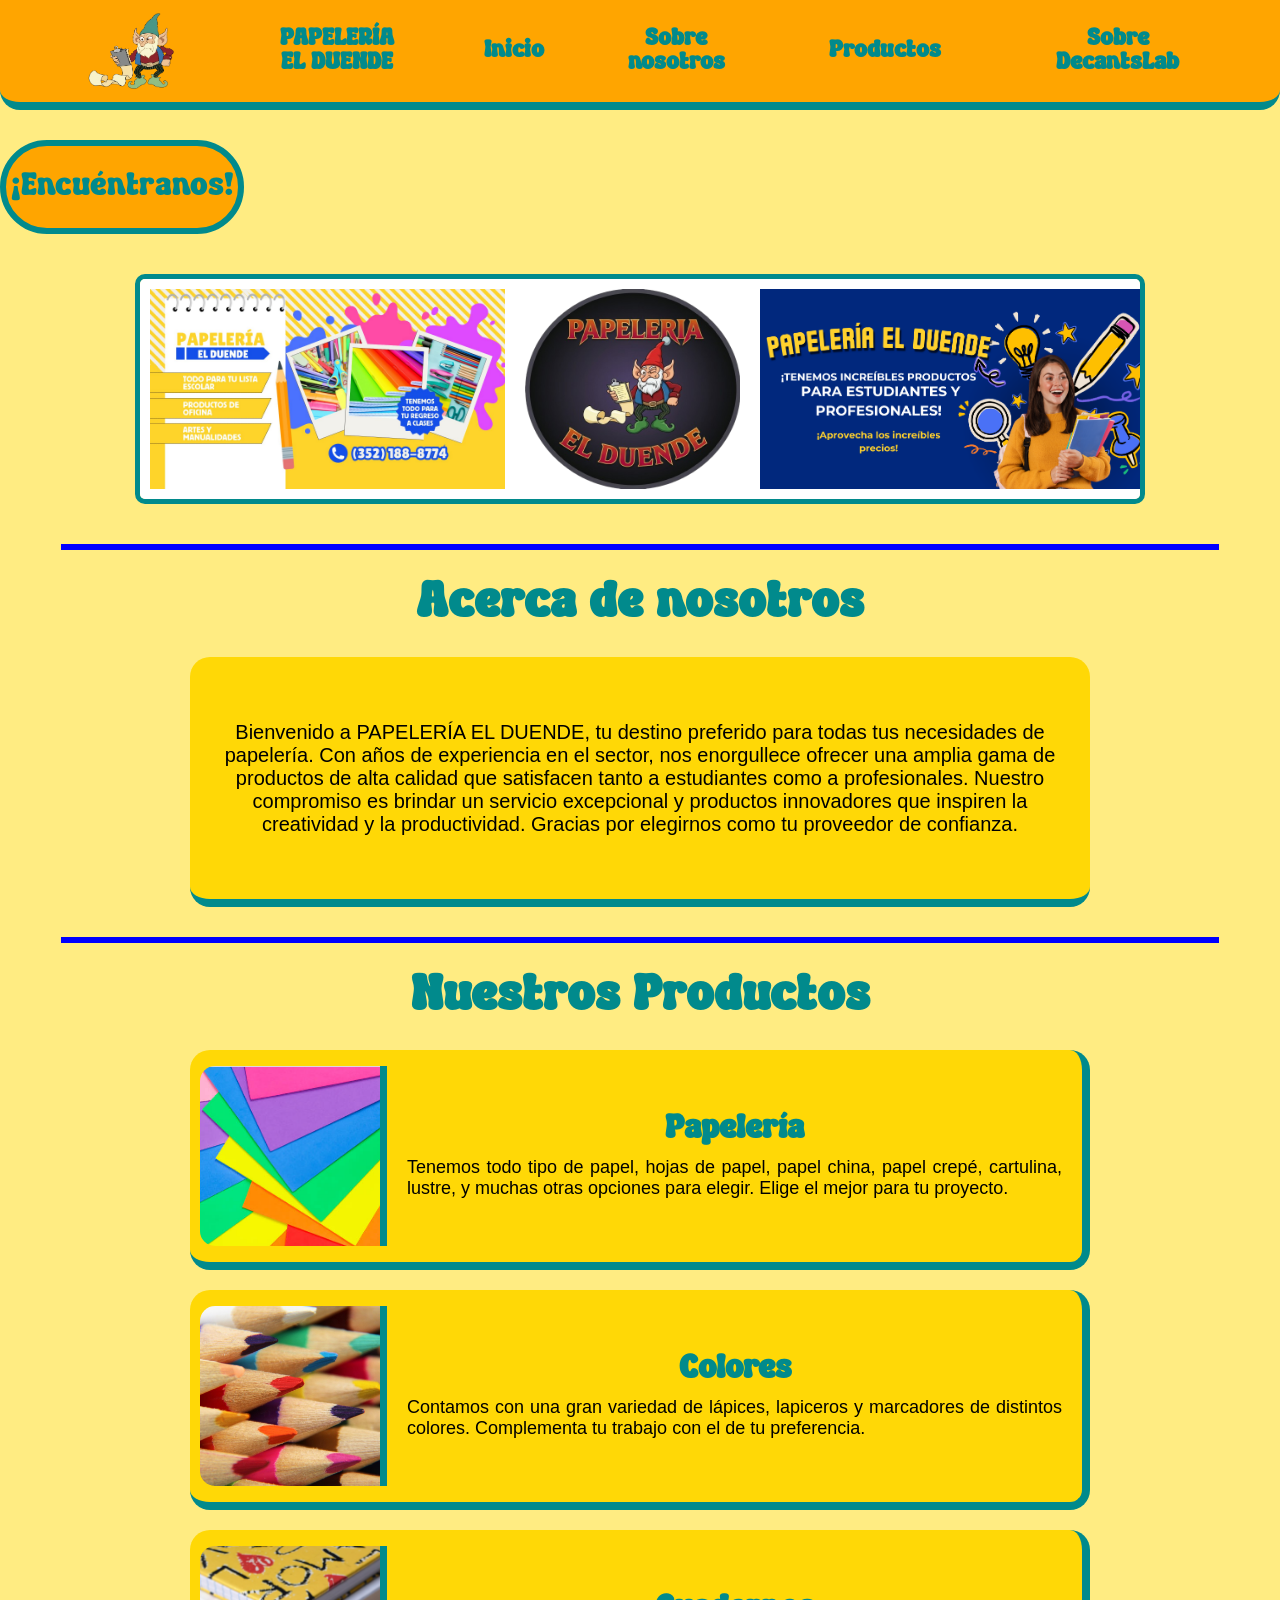
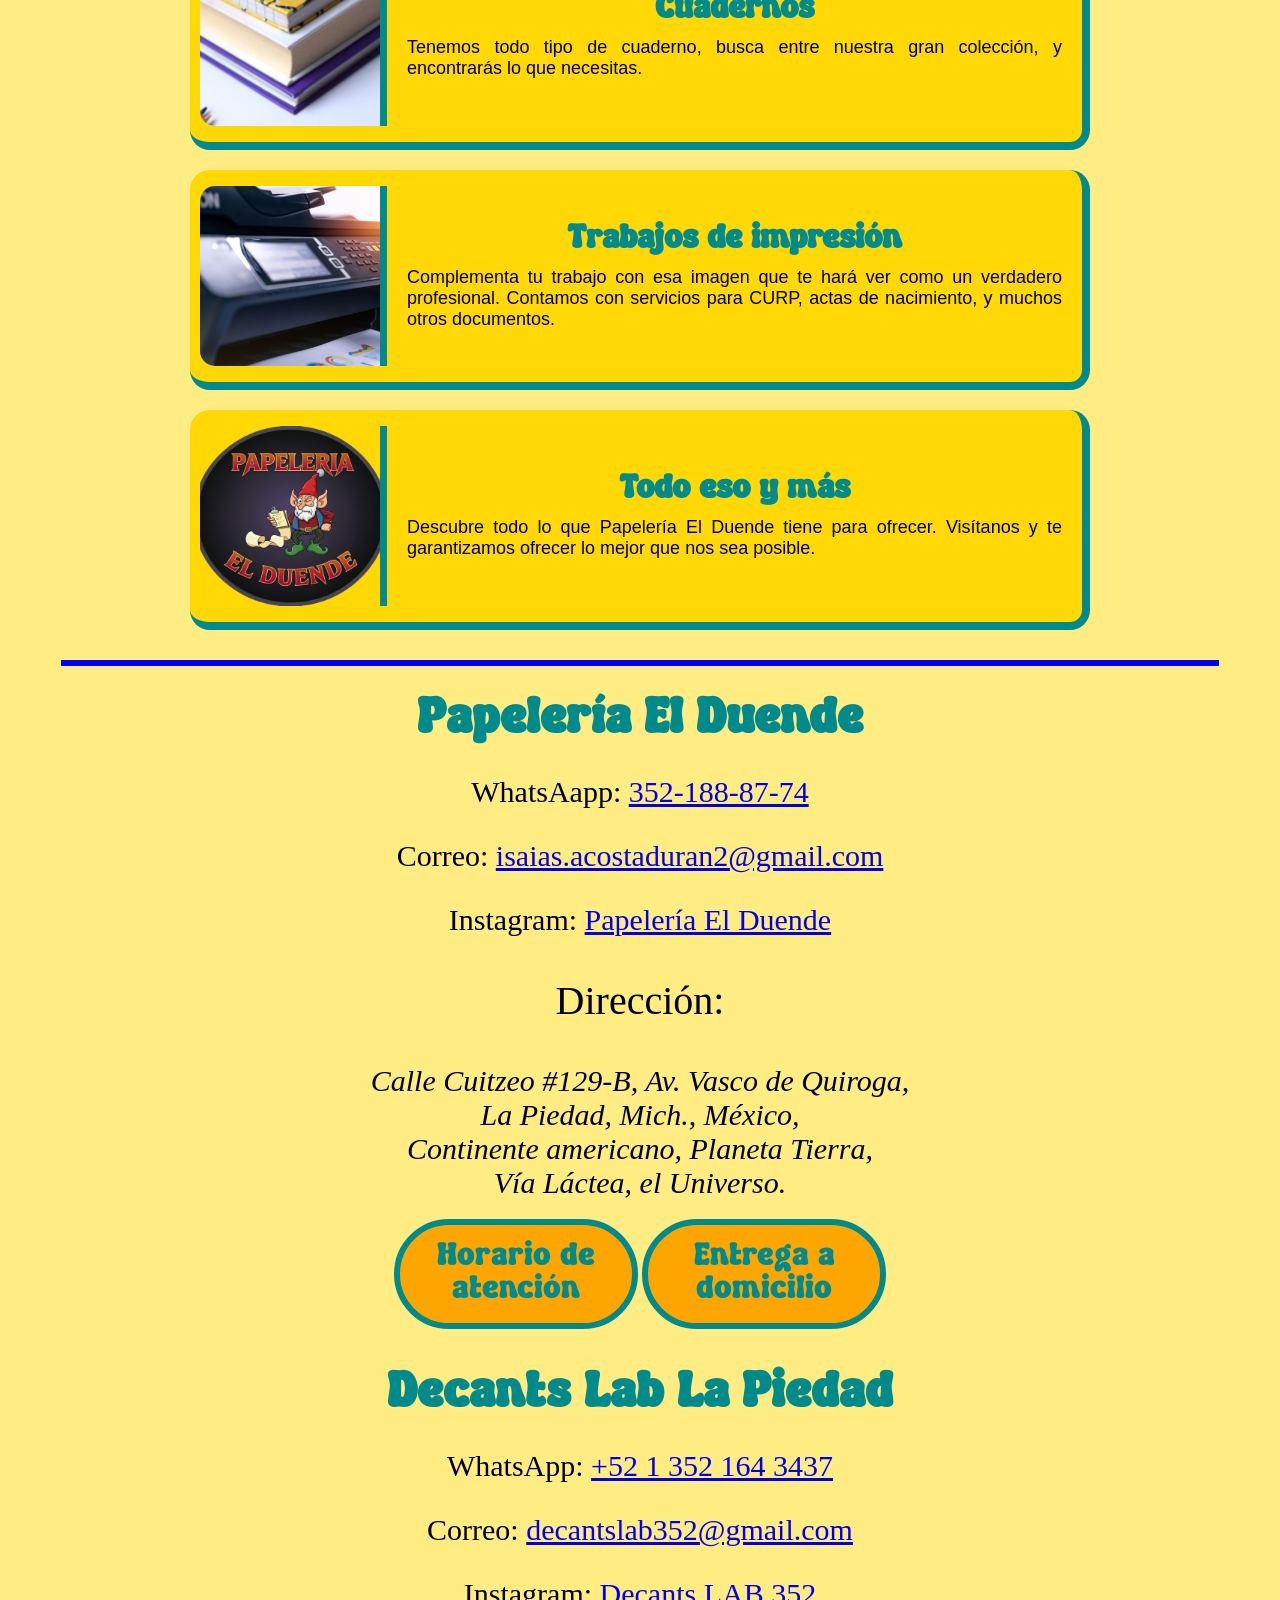
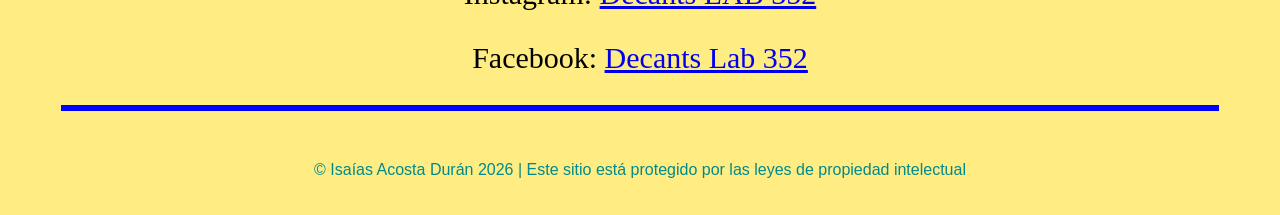
==== index.html @ 6a8e0fd5 "Add files via upload" ====
<!DOCTYPE html>
<html lang="es">
<head>
    <meta charset="UTF-8">
    <meta name="viewport" content="width=device-width, initial-scale=1.0">
    <title>Papelería El Duende</title>
    <link rel="stylesheet" href="styles.css">
    <link rel="icon" href="logoduende.png">
</head>
<body id="inicio">

    <header>
        <div class="nav-bar">
            <table class="nav-table">
                <tr>
                    <th class="logo-cell">
                        <a href="index.html"><img src="logoduende.png" alt="Logo de la empresa" class="nav-logo"></a>
                    </th>
                    <th class="title-cell">
                        <a href="index.html">PAPELERÍA <br> EL DUENDE</a>
                    </th>
                    <th>
                        <a href="#inicio">Inicio</a>
                    </th>
                    <th>
                        <a href="#acerca">Sobre<br> nosotros</a>
                    </th>
                    <th>
                        <a href="#productos">Productos</a>
                    </th>
                    <th>
                        <a href="https://www.instagram.com/decants.lab.352?xtok=MWJ3aTdrOGsydHJ0cg==" target="_blank">Sobre <br>DecantsLab</a>
                    </th>
                </tr>
            </table>
        </div>
    </header>

    <main>

        <div class="boton">
            <a href="#contacte">¡Encuéntranos!</a>
        </div>

        <div class="carrusel">
            <div aria-hidden class="grupo">
                <div class="elemento"><img src="banner.jpg" alt=""></div>
                <div class="elemento"><img src="logo2.png" alt=""></div>
                <div class="elemento"><img src="1.png" alt=""></div>
                <div class="elemento"><a href="https://wa.me/c/5213521643437" target="_blank"><img src="decants.jpg" alt=""></a></div>
                <div class="elemento"><img src="2.png" alt=""></div>
                <div class="elemento"><img src="tarjetas.png" alt=""></div>
            </div>
            <div aria-hidden class="grupo">
                <div class="elemento"><img src="banner.jpg" alt=""></div>
                <div class="elemento"><img src="logo2.png" alt=""></div>
                <div class="elemento"><img src="1.png" alt=""></div>
                <div class="elemento"><a href="https://wa.me/c/5213521643437" target="_blank"><img src="decants.jpg" alt=""></a></div>
                <div class="elemento"><img src="2.png" alt=""></div>
                <div id="acerca" class="elemento"><img src="tarjetas.png" alt=""></div>
            </div>
        </div>

        <span></span>
        <hr>
        <h1 align="center">Acerca de nosotros</h1>
        <div class="cuadro1">
            <p id="productos">Bienvenido a PAPELERÍA EL DUENDE, tu destino preferido para todas tus necesidades de papelería. Con años de experiencia en el sector, nos enorgullece ofrecer una amplia gama de productos de alta calidad que satisfacen tanto a estudiantes como a profesionales. Nuestro compromiso es brindar un servicio excepcional y productos innovadores que inspiren la creatividad y la productividad. Gracias por elegirnos como tu proveedor de confianza.</p>
        </div>
        <hr>

        <h1>Nuestros Productos</h1>

        <div class="content-bar">
            <img src="hojas.png" alt="Papelería">
            <div class="prod-content">
                <h2>Papelería</h2>
                <p>Tenemos todo tipo de papel, hojas de papel, papel china, papel crepé, cartulina, lustre, y muchas otras opciones para elegir. Elige el mejor para tu proyecto.</p>
            </div>
        </div>

        <div class="content-bar">
            <img src="colores.png" alt="Colores">
            <div class="prod-content">
                <h2>Colores</h2>
                <p>Contamos con una gran variedad de lápices, lapiceros y marcadores de distintos colores. Complementa tu trabajo con el de tu preferencia.</p>
            </div>
        </div>

        <div class="content-bar">
            <img src="libretas.png" alt="Cuadernos">
            <div class="prod-content">
                <h2>Cuadernos</h2>
                <p>Tenemos todo tipo de cuaderno, busca entre nuestra gran colección, y encontrarás lo que necesitas.</p>
            </div>
        </div>
        
        <div class="content-bar">
            <img src="impresion.png" alt="Trabajos de impresión">
            <div class="prod-content">
                <h2>Trabajos de impresión</h2>
                <p>Complementa tu trabajo con esa imagen que te hará ver como un verdadero profesional. Contamos con servicios para CURP, actas de nacimiento, y muchos otros documentos.</p>
            </div>
        </div>

        <div class="content-bar">
            <img src="logo2.png" alt="Logo de la empresa" height="300px">
            <div class="prod-content">
                <h2>Todo eso y más</h2>
                <p id="contacte">Descubre todo lo que Papelería El Duende tiene para ofrecer. Visítanos y te garantizamos ofrecer lo mejor que nos sea posible.</p>
            </div>
        </div>

        <hr>

        <div align="center">
            <h1>Papelería El Duende</h1>
            <p class="con-txt">WhatsAapp: <a href="https://wa.me/qr/3QT7RTHC2SHWG1">352-188-87-74</a></p>
            <p class="con-txt">Correo: <a href="mailto:isaias.acostaduran2@gmail.com">isaias.acostaduran2@gmail.com</a></p>
            <p class="con-txt">Instagram: <a href="https://instagram.com/papeleria_el_duende?mdxt=OWU2cTlqbmRoaHdq">Papelería El Duende</a></p>
            <p class="dir">Dirección: <br> <address>Calle Cuitzeo #129-B, Av. Vasco de Quiroga, <br>La Piedad, Mich., México, <br>Continente americano, Planeta Tierra,<br> Vía Láctea, el Universo. </address></p>
            
            <table>
                <td>
                    <div class="boton3">
                        <a href="contacto.html">Horario de atención</a>
                    </div>
                </td>
                <td>
                    <div class="boton3">
                        <a href="domicilio.html">Entrega a domicilio</a>
                    </div>
                </td>
            </table>
        </div>

        <br>

        <div align="center">
            <h1>Decants Lab La Piedad</h1>
            <p class="con-txt">WhatsApp: <a href="https://www.whatsapp.com/catalog/5213521643437/?app_absent=0">+52 1 352 164 3437</a></p>
            <p class="con-txt">Correo: <a href="mailto:decantslab352@gmail.com">decantslab352@gmail.com</a></p>
            <p class="con-txt">Instagram: <a href="https://www.instagram.com/decants.lab.352?xtok=MWJ3aTdrOGsydHJ0cg==">Decants LAB 352</a></p>
            <p class="con-txt">Facebook: <a href="https://www.facebook.com/share/1TKs9kzkWY/">Decants Lab 352</a></p>
        </div>

        <hr>
    </main>

        <footer>
            <p class="derechos">© Isaías Acosta Durán 2026 | Este sitio está protegido por las leyes de propiedad intelectual</p>
        </footer>
    </body>
</html>
---- styles.css ----
@font-face {
    font-family: 'CustomFont';
    src: url('Retro\ Blendy.otf') format('truetype');
}

body {
    background-color: #FFEC82;
    margin: 0;
    padding-top: 140px; /* Evita que el contenido quede detrás del header fijo */
}

html {
    scroll-behavior: smooth;
}

/* Barra de navegación */
.nav-bar {
    min-width: 100%;
    height: auto;
    max-height: 110px;
    background: orange;
    display: flex;
    justify-content: center;
    align-items: center;
    position: fixed;
    top: 0;
    left: 0;
    z-index: 1000;
    border-bottom: 8px solid #018A8C;
    border-radius: 0px 0px 20px 20px;
    box-sizing: border-box;
    padding: 10px;
}

th {
    flex-wrap: wrap;
}

.boton {
    width: 200px;
    height: auto;
    min-height: 50px;
    background-color: orange;
    justify-content: center;
    align-items: center;
    position: sticky;
    display: flex;
    justify-self: center;
    padding: 1rem;
    border: 6px solid #018A8C;
    border-radius: 100px;
    font-family: 'CustomFont', sans-serif;
    font-size: 27px;
}

.boton a:link {
    text-decoration: none;
    color: #018A8C;
}

.boton a:visited {
    text-decoration: none;
}

.nav-table {
    width: 100%;
    max-width: 1200px;
}

.nav-table th {
    font-family: 'CustomFont', sans-serif;
    font-size: 20px;
    color: #018A8C;
    text-align: center;
    padding: 5px;
}

.nav-table a {
    color: #018A8C;
    text-decoration: none;
}

.nav-table a:hover {
    text-decoration: underline;
}

.nav-logo {
    width: 90px;
    height: auto;
}

/* Títulos generales */
h1 {
    font-family: 'CustomFont', sans-serif;
    font-size: 42px;
    color: #018A8C;
    text-align: center;
    margin-top: 20px;
}

h2 {
    font-family: 'CustomFont', sans-serif;
    size: 20px;
    color: #018A8C;
    text-align: center;
    margin-top: 20px;
}

/* Cuadro "Acerca de nosotros" */
.cuadro1 {
    width: 90%;
    max-width: 900px;
    min-height: 250px;
    background-color: #FFD806;
    border-bottom: 8px solid #018A8C;
    border-radius: 20px;
    display: flex;
    justify-content: center;
    align-items: center;
    margin: 20px auto;
    padding: 20px;
    box-sizing: border-box;
}

.cuadro1 p {
    font-size: 20px;
    text-align: center;
    font-family: Arial, sans-serif;
    margin: 0;
}

/* Carrusel */
.carrusel {
    margin: 40px auto;
    width: 90%;
    max-width: 1000px;
    border: 5px solid #018A8C;
    display: flex;
    overflow-x: auto;
    background: #fff;
    border-radius: 10px;
}

.carrusel::-webkit-scrollbar {
    display: none;
}

.grupo {
    display: flex;
    justify-content: center;
    align-items: center;
    animation: spin 20s infinite linear;
}

.elemento {
    padding: 10px;
    text-align: center;
}

.elemento img {
    height: 200px;
    width: auto;
    display: block;
}

/* Tarjetas de Productos */
.content-bar {
    width: 90%;
    max-width: 900px;
    min-height: 220px;
    background: #FFD806;
    display: flex;
    flex-direction: row;
    align-items: center;
    margin: 20px auto;
    border-bottom: 8px solid #018A8C;
    border-right: 8px solid #018A8C;
    border-radius: 20px;
    box-sizing: border-box;
    overflow: hidden;
}

.content-bar img {
    width: 180px;
    height: 180px;
    object-fit: cover;
    border-right: 7px solid #018A8C;
    border-top-left-radius: 15px;
    border-bottom-left-radius: 15px;
    margin-left: 10px;
}

.prod-content {
    padding: 20px;
    flex: 1;
}

.prod-content h2 {
    font-family: 'CustomFont', sans-serif;
    color: #018A8C;
    font-size: 28px;
    margin: 0 0 10px 0;
}

.prod-content p {
    text-align: justify;
    font-family: Arial, Helvetica, sans-serif;
    font-size: 18px;
    margin: 0;
}

.full-width {
    width: 100%;
    text-align: center;
}

hr {
    border: 3px solid blue;
    width: 90%;
    margin: 30px auto;
}

.dir {
    font-size: 40px;
}

address {
    font-size: 30px;
}

.derechos {
    text-align: center;
    font-family: Arial, sans-serif;
    padding: 20px;
    color: #018A8C;
}

@keyframes spin {
    from { translate: 0; }
    to { translate: -100%; }
}

/* --- ADAPTABILIDAD PARA CELULARES (Responsive) --- */
@media (max-width: 768px) {
    body {
        padding-top: 180px;
    }

    /* Ocultar elementos secundarios de la tabla en móvil para no saturar la barra superior */
    .nav-table th {
        font-size: 14px;
        padding: 2px;
    }

    .nav-logo {
        width: 50px;
    }

    /* Convertir las tarjetas de productos en diseño vertical (columna) */
    .content-bar {
        flex-direction: column;
        height: auto;
        text-align: center;
    }

    .content-bar img {
        width: 100%;
        height: 150px;
        border-right: none;
        border-bottom: 7px solid #018A8C;
        border-radius: 0;
        margin-left: 0;
        object-fit: contain;
    }

    .prod-content p {
        text-align: center;
        font-size: 16px;
    }

    h1 {
        font-size: 32px;
    }

    .cuadro1 p {
        font-size: 16px;
    }
}

.nav-bar-contacto {
    align-items: left;
    width: 100%;
    height: auto;
    min-height: 110px;
    background: orange;
    display: flex;
    
    position: fixed;
    top: 0;
    left: 0;
    z-index: 1000;
    border-bottom: 8px solid #018A8C;
    border-radius: 0px 0px 20px 20px;
    box-sizing: border-box;
    padding: 10px;
}

.todo {
    justify-content: center;
    justify-self: center;
    text-align: center;
}

.pepe {
    font-size: 40px;
}

.con-txt {
    font-size: 30px;
}

.roto {
    size: 60px;
}

.horario {
    justify-self: center;
    font-size: 30px;
    padding: 0;
    text-decoration: dashed;
}

.boton2 {
    width: 200px;
    height: auto;
    min-height: 50px;
    background-color: orange;
    justify-content: center;
    align-items: center;
    position: sticky;
    display: flex;
    justify-self: center;
    padding: 1rem;
    border: 6px solid #018A8C;
    border-radius: 100px;
    font-family: 'CustomFont', sans-serif;
    font-size: 27px;
    text-align: center;
}

.boton2 a:link {
    text-decoration: none;
    color: #018A8C;
}

.boton2 a:visited {
    text-decoration: none;
    color: #018A8C;
}

.boton3 {
    width: 200px;
    height: auto;
    min-height: 50px;
    background-color: orange;
    justify-content: center;
    align-items: center;
    position: sticky;
    display: flex;
    justify-self: center;
    padding: 1rem;
    border: 6px solid #018A8C;
    border-radius: 100px;
    font-family: 'CustomFont', sans-serif;
    font-size: 27px;
    text-align: center;
}

.boton3 a:link {
    text-decoration: none;
    color: #018A8C;
}

.boton3 a:visited {
    text-decoration: none;
    color: #018A8C;
}

.aviso {
    width: 90%;
    max-width: 450px;
    max-height: 50px;
    background-color: #ffda0656;
    border-left: 8px solid orangered;
    border-radius: 20px;
    display: flex;
    justify-content: left;
    align-items: center;
    margin: 20px auto;
    box-sizing: border-box;
}

.aviso p {
    font-size: 20px;
    padding: 20px;
}

.contd {
    justify-self: center;
    align-self: center;
    align-items: center;
    justify-content: center;
    justify-items: center;
}

.condiciones li {
    justify-items: left;
    align-self: left;
    justify-content: left;
    justify-self: left;
    font-size: 30px;
}

.derechos {
    align-self: end;
}

/* --- ADAPTABILIDAD MÓVIL CORREGIDA (CENTRADO Y UNA SOLA LÍNEA) --- */
@media (max-width: 768px) {
    body {
        padding-top: 110px; 
    }

    .nav-bar {
        max-height: 110px;
        overflow-x: auto;  
        white-space: nowrap; 
        padding: 5px 15px;
        display: flex;          /* Asegura que vuelva a comportarse como flexbox */
        justify-content: center; /* Centra los elementos dentro de la barra */
    }

    .nav-bar::-webkit-scrollbar {
        display: none; 
    }

    .nav-container {
        display: flex;
        align-items: center;
        gap: 12px;
        margin: 0 auto; /* Centra el contenedor completo */
    }

    .nav-brand {
        display: flex;
        align-items: center;
        gap: 8px;
    }

    .brand-title {
        font-size: 12px; 
        line-height: 1;
    }

    .nav-logo {
        width: 45px; 
    }

    .nav-links {
        display: flex;
        gap: 12px;
        align-items: center;
    }

    .nav-links a {
        font-size: 13px; 
    }
}
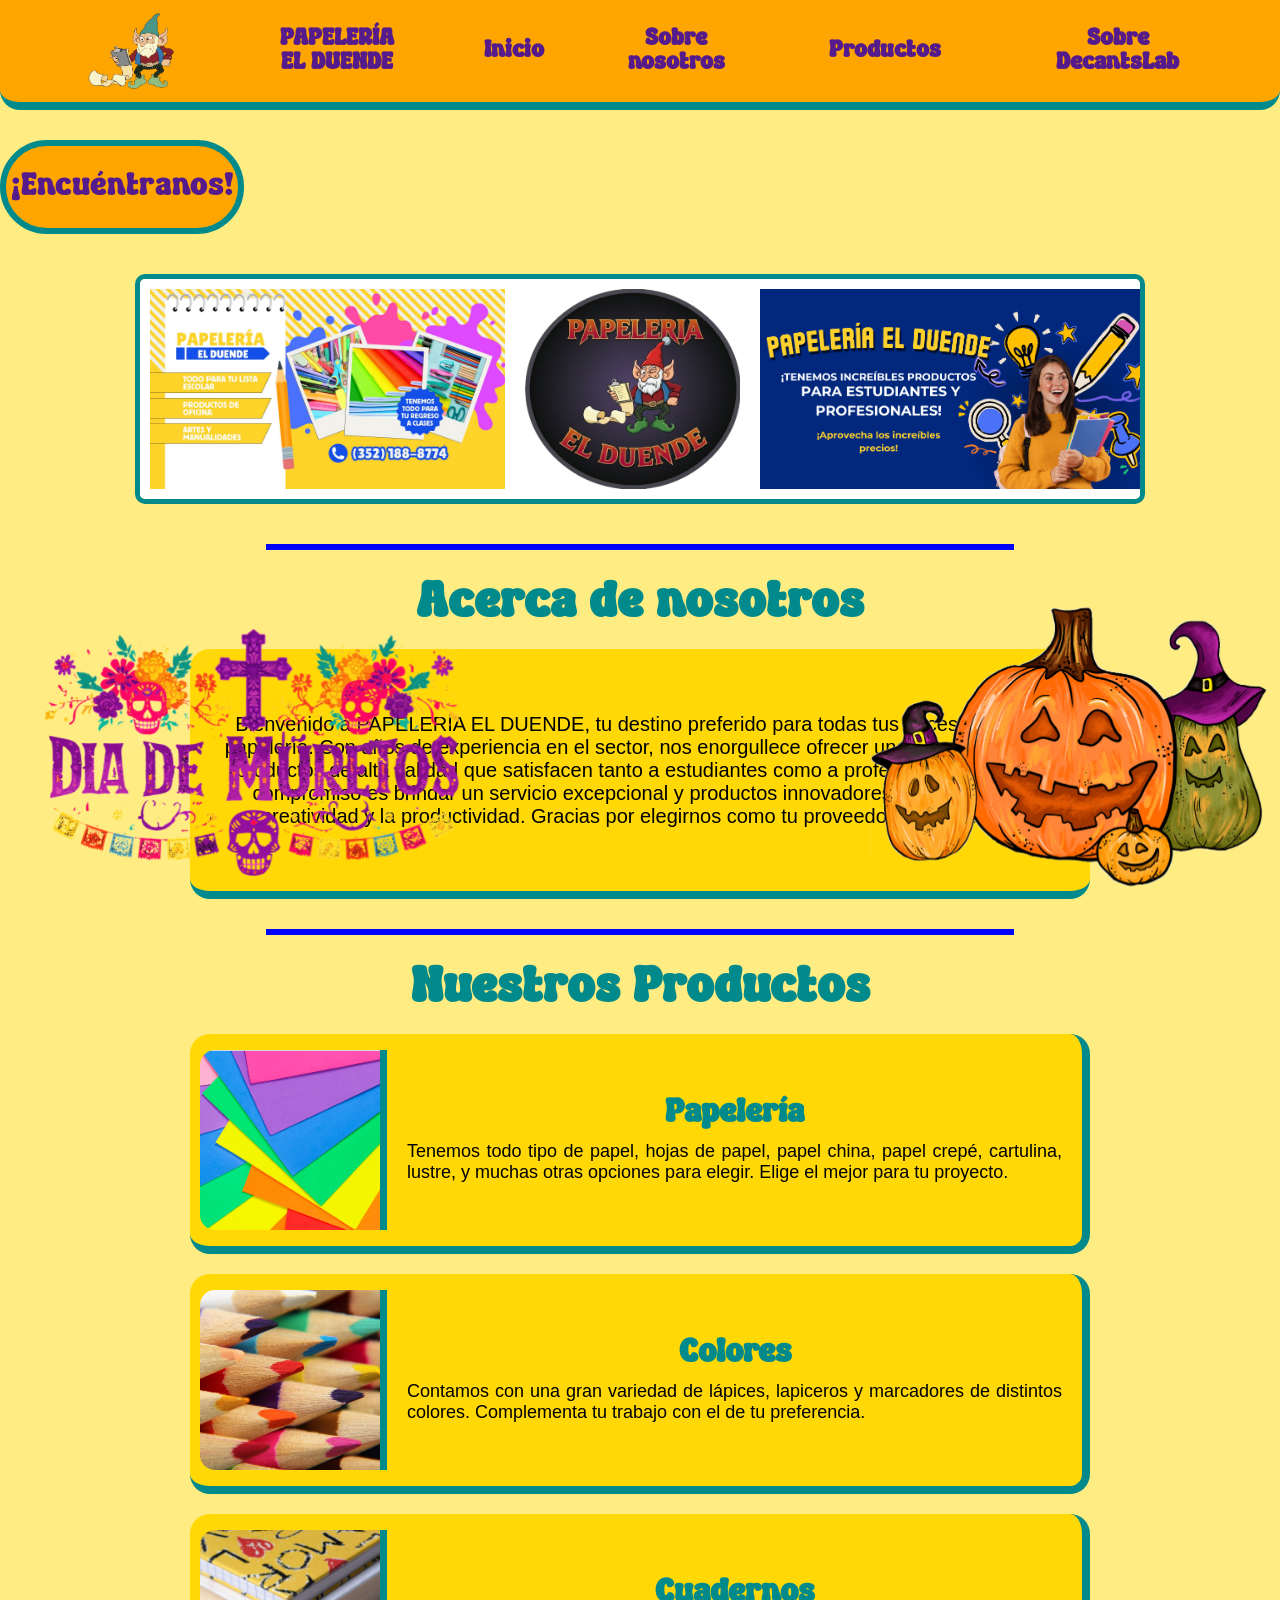
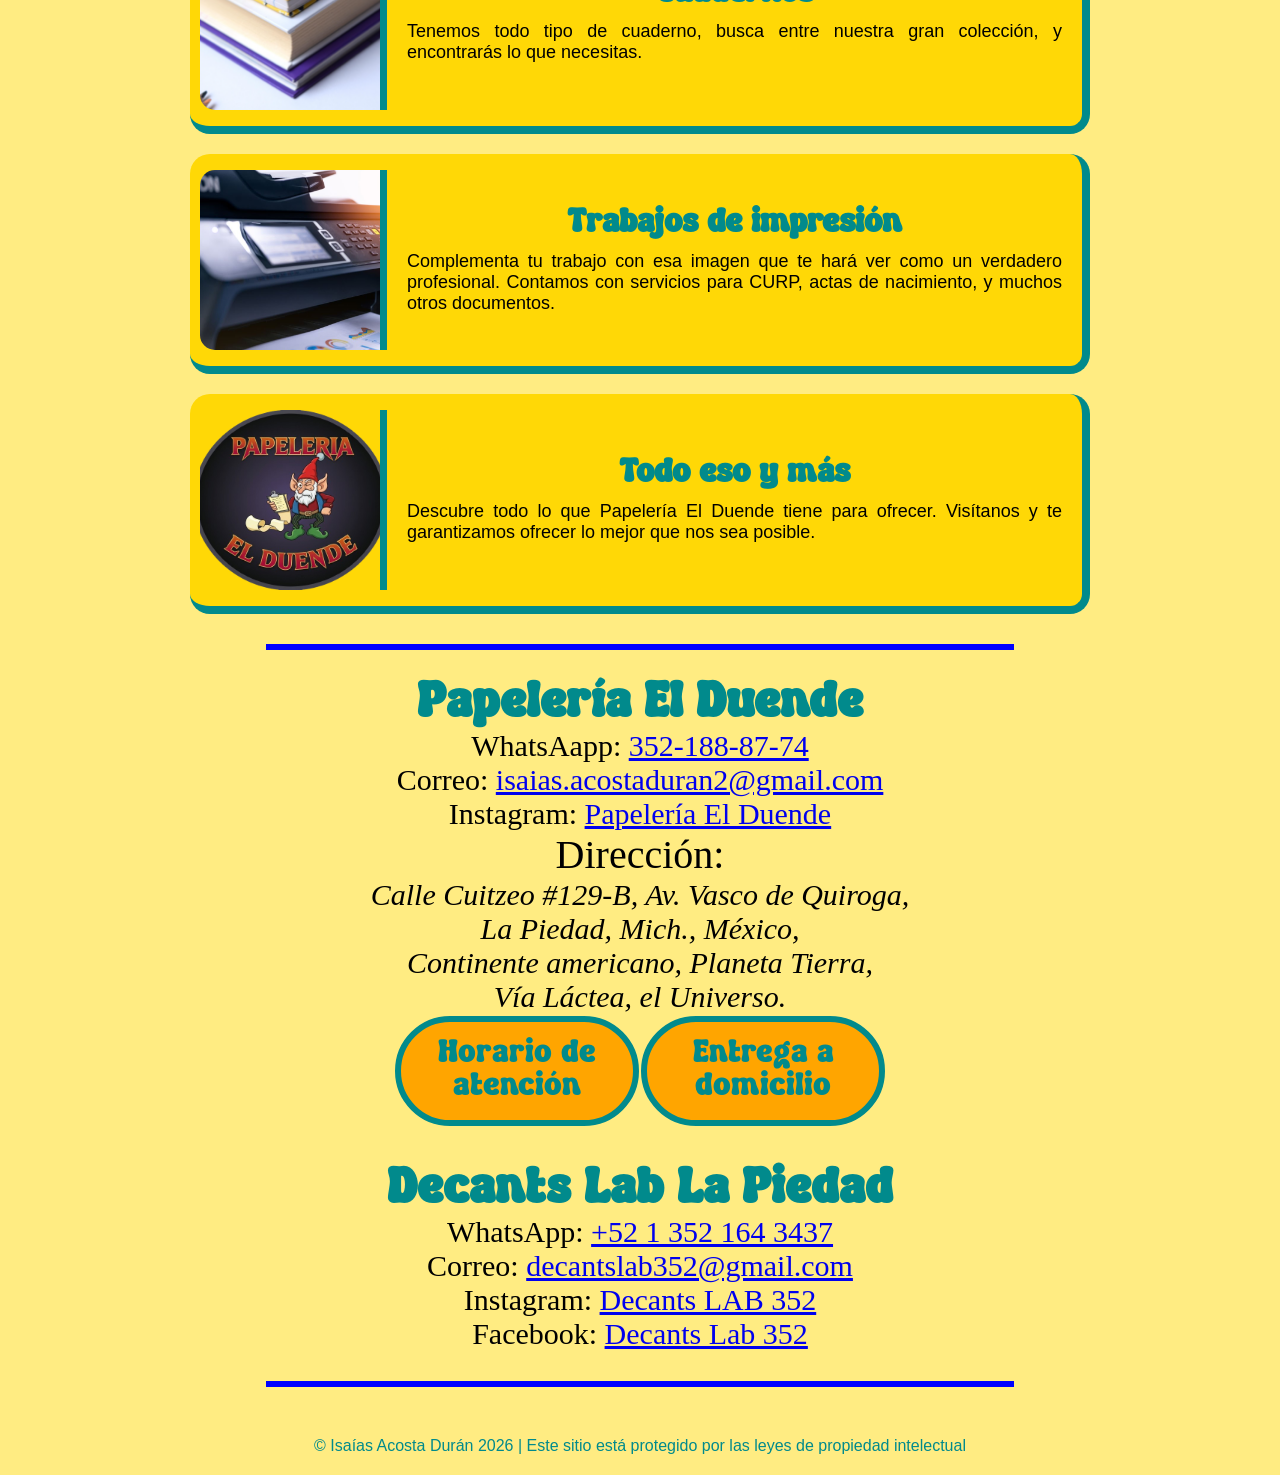
==== commit 9f1cc030: "Add files via upload" ====
--- a/index.html
+++ b/index.html
@@ -145,6 +145,14 @@
         </div>
 
         <hr>
+
+        <div class="pumpkin">
+            <img src="image1.png" alt="">
+        </div>
+
+        <div class="muertos">
+            <img src="image.png" alt="">
+        </div>
     </main>
 
         <footer>
--- a/styles.css
+++ b/styles.css
@@ -1,6 +1,11 @@
 @font-face {
     font-family: 'CustomFont';
     src: url('Retro\ Blendy.otf') format('truetype');
+}
+
+* {
+    margin: 0;
+    padding: 0;
 }
 
 body {
@@ -55,7 +60,7 @@
 
 .boton a:link {
     text-decoration: none;
-    color: #018A8C;
+    color: #551A8B;
 }
 
 .boton a:visited {
@@ -70,13 +75,13 @@
 .nav-table th {
     font-family: 'CustomFont', sans-serif;
     font-size: 20px;
-    color: #018A8C;
+    color: #551A8B;
     text-align: center;
     padding: 5px;
 }
 
 .nav-table a {
-    color: #018A8C;
+    color: #551A8B;
     text-decoration: none;
 }
 
@@ -216,7 +221,7 @@
 
 hr {
     border: 3px solid blue;
-    width: 90%;
+    width: 58%;
     margin: 30px auto;
 }
 
@@ -475,4 +480,40 @@
     .nav-links a {
         font-size: 13px; 
     }
+}
+
+.pumpkin {
+    position: fixed;
+    bottom: 10px;
+    right: 10px;
+    
+}
+
+.pumpkin img {
+    width: 400px;
+}
+
+.muertos {
+    position: fixed;
+    bottom: 10px;
+    left: 10px;
+}
+
+.muertos img{
+    max-width: 40%;
+    height: auto;
+}
+
+@media (max-width: 20%) {
+    .muertos img {
+        max-height: 150px;
+        height: auto;
+    }
+}
+
+@media (max-width: 20%){
+    .pumpkin img {
+        max-height: 150px;
+        height: auto;
+    }
 }
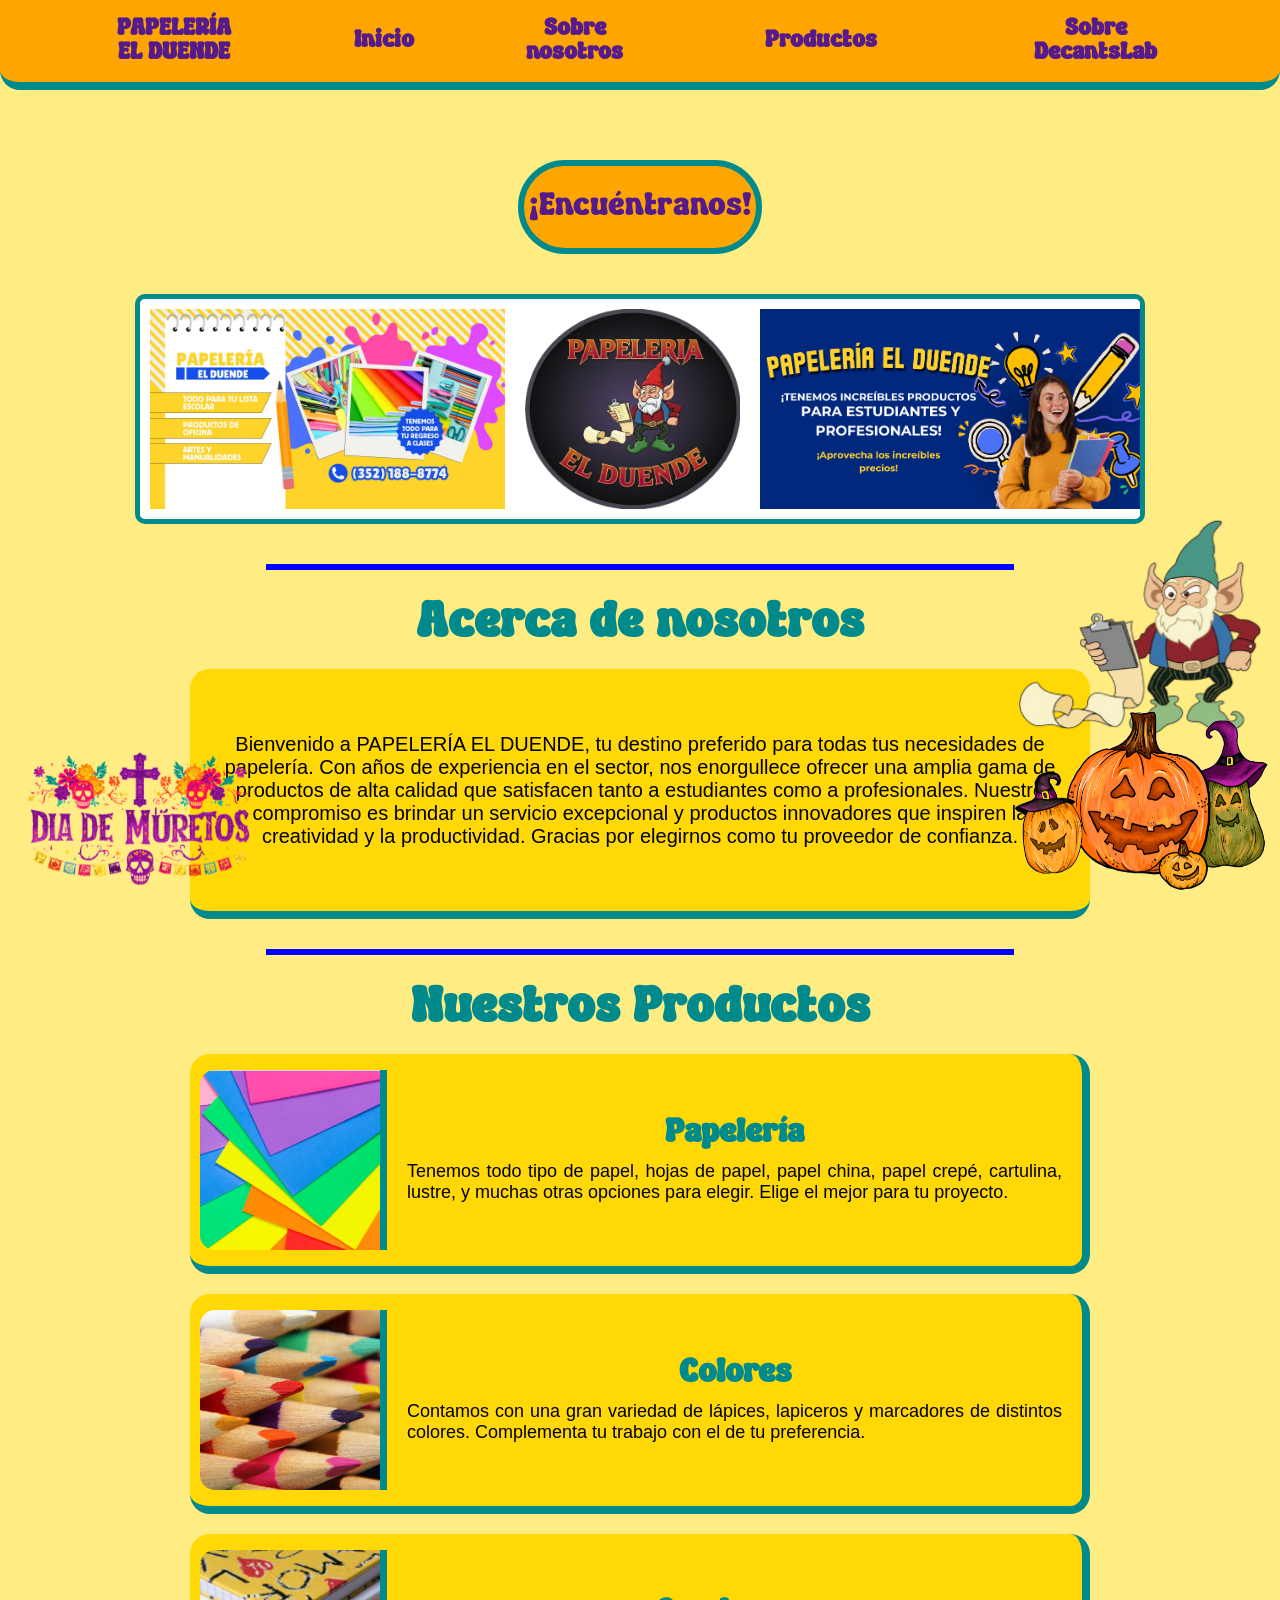
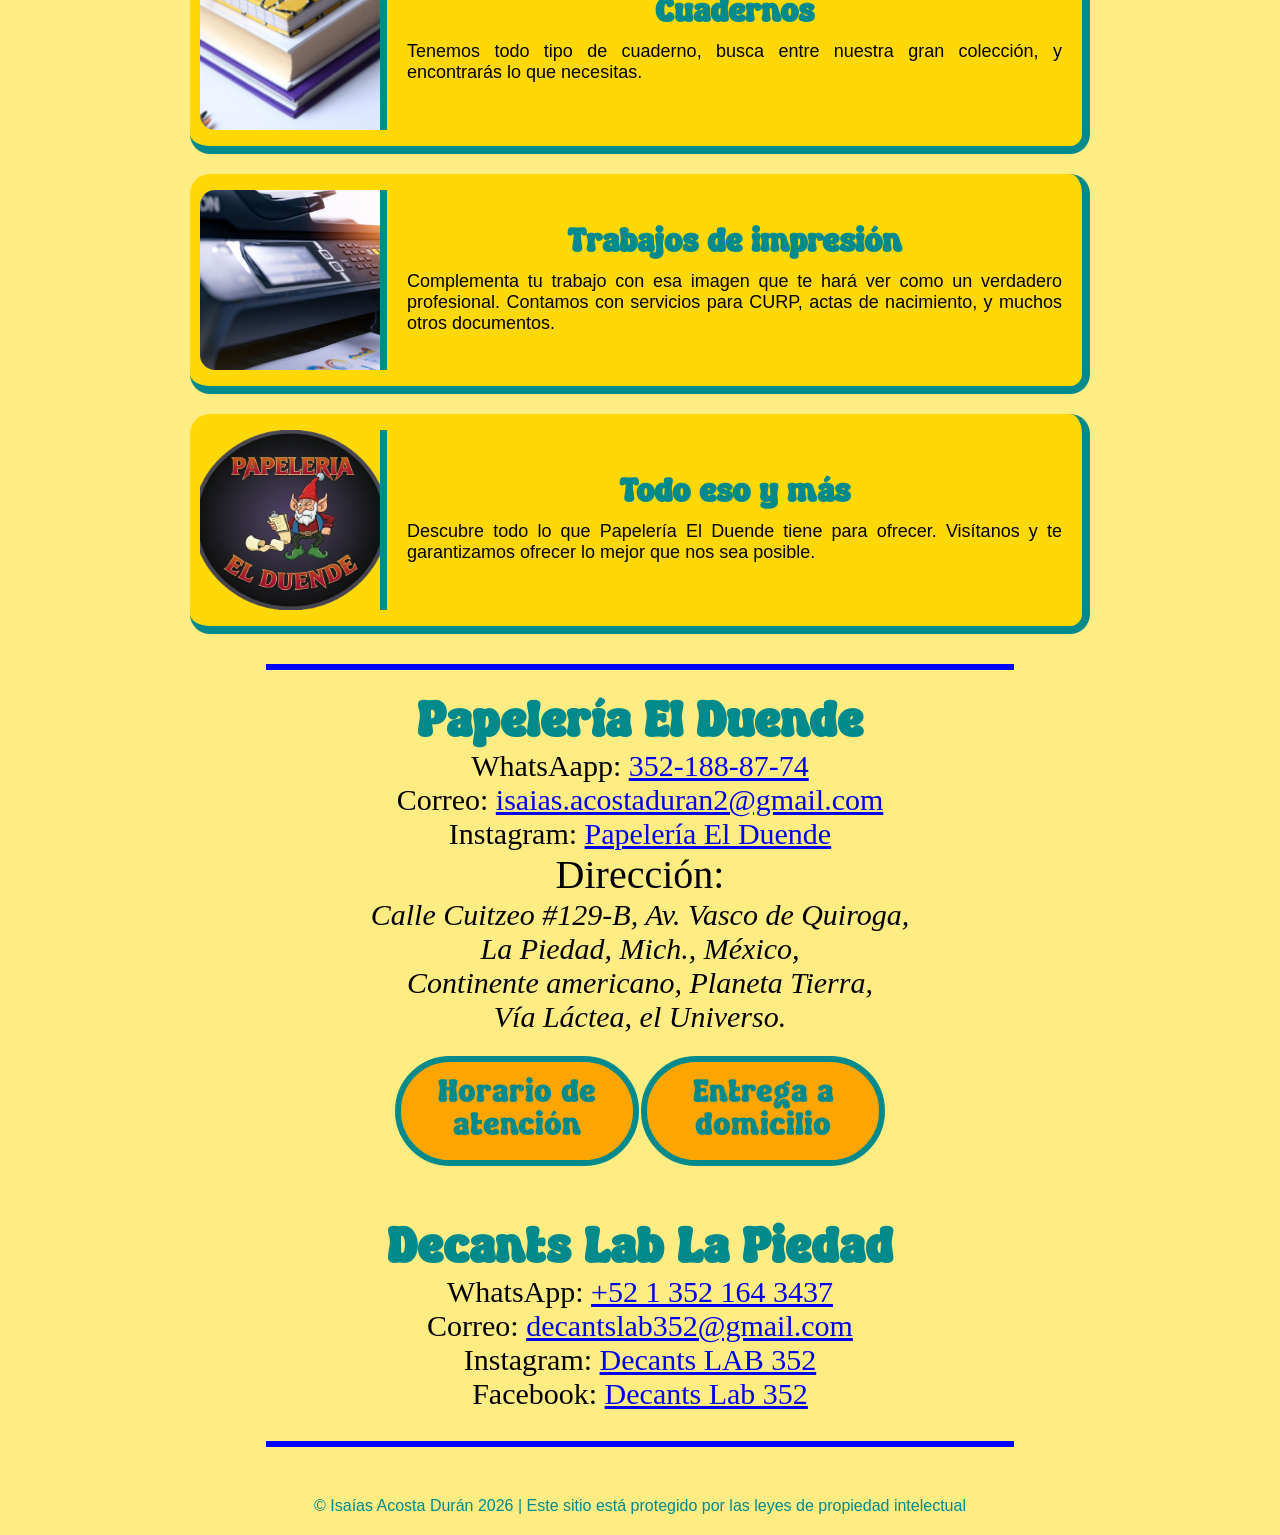
==== commit 75b66920: "Add files via upload" ====
--- a/index.html
+++ b/index.html
@@ -13,9 +13,6 @@
         <div class="nav-bar">
             <table class="nav-table">
                 <tr>
-                    <th class="logo-cell">
-                        <a href="index.html"><img src="logoduende.png" alt="Logo de la empresa" class="nav-logo"></a>
-                    </th>
                     <th class="title-cell">
                         <a href="index.html">PAPELERÍA <br> EL DUENDE</a>
                     </th>
@@ -146,6 +143,10 @@
 
         <hr>
 
+        <div class="logo">
+            <img src="logoduende.png" alt="">
+        </div>
+
         <div class="pumpkin">
             <img src="image1.png" alt="">
         </div>
--- a/styles.css
+++ b/styles.css
@@ -1,6 +1,7 @@
 @font-face {
     font-family: 'CustomFont';
-    src: url('Retro\ Blendy.otf') format('truetype');
+    src: url('Retro Blendy.otf') format('opentype');
+    font-display: swap;
 }
 
 * {
@@ -8,110 +9,131 @@
     padding: 0;
 }
 
+html {
+    scroll-behavior: smooth;
+    scroll-padding-top: 140px; /* Evita que la barra fija tape las anclas */
+}
+
 body {
     background-color: #FFEC82;
-    margin: 0;
     padding-top: 140px; /* Evita que el contenido quede detrás del header fijo */
-}
-
-html {
-    scroll-behavior: smooth;
-}
-
-/* Barra de navegación */
+    min-height: 100vh;
+    box-sizing: border-box;
+    display: flex;
+    flex-direction: column;
+}
+
+main {
+    flex: 1; /* Empuja el footer hasta abajo sin necesidad de <br> */
+}
+
+/* ---------- Barra de navegación ---------- */
 .nav-bar {
-    min-width: 100%;
+    width: 100%;
     height: auto;
     max-height: 110px;
     background: orange;
     display: flex;
-    justify-content: center;
     align-items: center;
     position: fixed;
     top: 0;
     left: 0;
     z-index: 1000;
     border-bottom: 8px solid #018A8C;
-    border-radius: 0px 0px 20px 20px;
+    border-radius: 0 0 20px 20px;
     box-sizing: border-box;
     padding: 10px;
 }
 
-th {
-    flex-wrap: wrap;
-}
-
-.boton {
+.nav-table {
+    width: 100%;
+    max-width: 1200px;
+    margin: 0 auto; /* Centra la tabla sin recortar su lado izquierdo al desbordarse */
+}
+
+.nav-table th {
+    font-family: 'CustomFont', sans-serif;
+    font-size: 20px;
+    color: #551A8B;
+    text-align: center;
+    padding: 5px;
+}
+
+.nav-table h2 {
+    font-size: inherit;
+    margin: 0;
+}
+
+.nav-table a {
+    color: #551A8B;
+    text-decoration: none;
+}
+
+.nav-table a:hover {
+    text-decoration: underline;
+}
+
+.nav-logo {
+    width: 90px;
+    height: auto;
+}
+
+/* ---------- Títulos ---------- */
+h1 {
+    font-family: 'CustomFont', sans-serif;
+    font-size: 42px;
+    color: #018A8C;
+    text-align: center;
+    margin-top: 20px;
+}
+
+h2 {
+    font-family: 'CustomFont', sans-serif;
+    font-size: 20px;
+    color: #018A8C;
+    text-align: center;
+    margin-top: 20px;
+}
+
+/* ---------- Botones ---------- */
+.boton,
+.boton3 {
     width: 200px;
     height: auto;
     min-height: 50px;
     background-color: orange;
+    display: flex;
     justify-content: center;
     align-items: center;
-    position: sticky;
-    display: flex;
-    justify-self: center;
+    margin: 20px auto;
     padding: 1rem;
     border: 6px solid #018A8C;
     border-radius: 100px;
     font-family: 'CustomFont', sans-serif;
     font-size: 27px;
-}
-
-.boton a:link {
+    text-align: center;
+}
+
+.boton a,
+.boton a:visited {
     text-decoration: none;
     color: #551A8B;
 }
 
-.boton a:visited {
+.boton3 a,
+.boton3 a:visited {
     text-decoration: none;
-}
-
-.nav-table {
-    width: 100%;
-    max-width: 1200px;
-}
-
-.nav-table th {
-    font-family: 'CustomFont', sans-serif;
-    font-size: 20px;
-    color: #551A8B;
-    text-align: center;
-    padding: 5px;
-}
-
-.nav-table a {
-    color: #551A8B;
-    text-decoration: none;
-}
-
-.nav-table a:hover {
-    text-decoration: underline;
-}
-
-.nav-logo {
-    width: 90px;
-    height: auto;
-}
-
-/* Títulos generales */
-h1 {
-    font-family: 'CustomFont', sans-serif;
-    font-size: 42px;
     color: #018A8C;
-    text-align: center;
-    margin-top: 20px;
-}
-
-h2 {
-    font-family: 'CustomFont', sans-serif;
-    size: 20px;
-    color: #018A8C;
-    text-align: center;
-    margin-top: 20px;
-}
-
-/* Cuadro "Acerca de nosotros" */
+}
+
+.botones {
+    display: flex;
+    flex-wrap: wrap;
+    justify-content: center;
+    gap: 10px 30px;
+}
+
+/* ---------- Cuadro "Acerca de nosotros" ---------- */
 .cuadro1 {
     width: 90%;
     max-width: 900px;
@@ -131,10 +153,9 @@
     font-size: 20px;
     text-align: center;
     font-family: Arial, sans-serif;
-    margin: 0;
-}
-
-/* Carrusel */
+}
+
+/* ---------- Carrusel ---------- */
 .carrusel {
     margin: 40px auto;
     width: 90%;
@@ -152,6 +173,7 @@
 
 .grupo {
     display: flex;
+    flex-shrink: 0;
     justify-content: center;
     align-items: center;
     animation: spin 20s infinite linear;
@@ -168,7 +190,12 @@
     display: block;
 }
 
-/* Tarjetas de Productos */
+@keyframes spin {
+    from { translate: 0; }
+    to { translate: -100%; }
+}
+
+/* ---------- Tarjetas de productos ---------- */
 .content-bar {
     width: 90%;
     max-width: 900px;
@@ -201,8 +228,6 @@
 }
 
 .prod-content h2 {
-    font-family: 'CustomFont', sans-serif;
-    color: #018A8C;
     font-size: 28px;
     margin: 0 0 10px 0;
 }
@@ -211,12 +236,6 @@
     text-align: justify;
     font-family: Arial, Helvetica, sans-serif;
     font-size: 18px;
-    margin: 0;
-}
-
-.full-width {
-    width: 100%;
-    text-align: center;
 }
 
 hr {
@@ -225,14 +244,58 @@
     margin: 30px auto;
 }
 
+/* ---------- Contacto y textos ---------- */
+.con-txt,
+.horario,
+.condiciones li,
+address {
+    font-size: clamp(18px, 4vw, 30px);
+}
+
 .dir {
-    font-size: 40px;
-}
-
-address {
-    font-size: 30px;
-}
-
+    font-size: clamp(22px, 5vw, 40px);
+}
+
+.horario {
+    margin: 20px auto;
+}
+
+.aviso {
+    width: 90%;
+    max-width: 450px;
+    min-height: 50px;
+    background-color: #ffda0656;
+    border-left: 8px solid orangered;
+    border-radius: 20px;
+    display: flex;
+    justify-content: flex-start;
+    align-items: center;
+    margin: 20px auto;
+    box-sizing: border-box;
+}
+
+.aviso p {
+    font-size: 20px;
+    padding: 20px;
+}
+
+/* ---------- Condiciones de entrega a domicilio ---------- */
+.contd {
+    width: 90%;
+    max-width: 900px;
+    margin: 20px auto;
+}
+
+.condiciones {
+    padding-left: 40px;
+    text-align: left;
+}
+
+.condiciones li {
+    margin-bottom: 10px;
+}
+
+/* ---------- Footer ---------- */
 .derechos {
     text-align: center;
     font-family: Arial, sans-serif;
@@ -240,31 +303,101 @@
     color: #018A8C;
 }
 
-@keyframes spin {
-    from { translate: 0; }
-    to { translate: -100%; }
-}
-
-/* --- ADAPTABILIDAD PARA CELULARES (Responsive) --- */
+/* ---------- Imágenes decorativas (calabaza y muertos) ---------- */
+.pumpkin,
+.muertos {
+    position: fixed;
+    bottom: 10px;
+    z-index: 10;
+    pointer-events: none; /* deja pasar los clics a lo que está debajo */
+}
+
+.logo {
+    position: fixed;
+    bottom: 18%;
+    z-index: 10;
+    pointer-events: none;
+}
+
+.pumpkin { right: 10px; }
+.muertos { left: 10px; }
+.logo { right: 10px;}
+
+.pumpkin img,
+.muertos img {
+    display: block;
+    width: 20vw;
+    max-width: 300px;
+    height: auto;
+}
+
+.logo img {
+    display: block;
+    width: 20vw;
+    max-width: 300px;
+    height: auto;
+}
+
+/* ---------- Celulares y tabletas pequeñas ---------- */
 @media (max-width: 768px) {
+    html {
+        scroll-padding-top: 100px;
+    }
+
     body {
-        padding-top: 180px;
-    }
-
-    /* Ocultar elementos secundarios de la tabla en móvil para no saturar la barra superior */
+        padding-top: 0; /* el header ya no es fixed, ocupa su propio espacio */
+    }
+
+    h1 {
+        font-size: 32px;
+    }
+
+    .con-txt,
+    address {
+        overflow-wrap: anywhere; /* evita que correos largos ensanchen la página */
+    }
+
+    /* Header pegado arriba, pero dentro del flujo: su altura puede variar sin tapar nada */
+    header {
+        position: sticky;
+        top: 0;
+        z-index: 1000;
+    }
+
+    .nav-bar {
+        position: static;
+        max-height: none;
+        padding: 6px 8px;
+    }
+
+    /* La tabla se comporta como una fila flexible que salta de línea si no cabe */
+    .nav-table,
+    .nav-table tbody {
+        display: block;
+        width: 100%;
+    }
+
+    .nav-table tr {
+        display: flex;
+        flex-wrap: wrap;
+        justify-content: center;
+        align-items: center;
+        gap: 2px 6px;
+    }
+
     .nav-table th {
-        font-size: 14px;
-        padding: 2px;
+        display: block;
+        font-size: 13px;
+        padding: 2px 4px;
     }
 
     .nav-logo {
-        width: 50px;
-    }
-
-    /* Convertir las tarjetas de productos en diseño vertical (columna) */
+        width: 45px;
+    }
+
+    /* Tarjetas de productos en columna */
     .content-bar {
         flex-direction: column;
-        height: auto;
         text-align: center;
     }
 
@@ -283,237 +416,16 @@
         font-size: 16px;
     }
 
-    h1 {
-        font-size: 32px;
-    }
-
     .cuadro1 p {
         font-size: 16px;
     }
 }
 
-.nav-bar-contacto {
-    align-items: left;
-    width: 100%;
-    height: auto;
-    min-height: 110px;
-    background: orange;
-    display: flex;
-    
-    position: fixed;
-    top: 0;
-    left: 0;
-    z-index: 1000;
-    border-bottom: 8px solid #018A8C;
-    border-radius: 0px 0px 20px 20px;
-    box-sizing: border-box;
-    padding: 10px;
-}
-
-.todo {
-    justify-content: center;
-    justify-self: center;
-    text-align: center;
-}
-
-.pepe {
-    font-size: 40px;
-}
-
-.con-txt {
-    font-size: 30px;
-}
-
-.roto {
-    size: 60px;
-}
-
-.horario {
-    justify-self: center;
-    font-size: 30px;
-    padding: 0;
-    text-decoration: dashed;
-}
-
-.boton2 {
-    width: 200px;
-    height: auto;
-    min-height: 50px;
-    background-color: orange;
-    justify-content: center;
-    align-items: center;
-    position: sticky;
-    display: flex;
-    justify-self: center;
-    padding: 1rem;
-    border: 6px solid #018A8C;
-    border-radius: 100px;
-    font-family: 'CustomFont', sans-serif;
-    font-size: 27px;
-    text-align: center;
-}
-
-.boton2 a:link {
-    text-decoration: none;
-    color: #018A8C;
-}
-
-.boton2 a:visited {
-    text-decoration: none;
-    color: #018A8C;
-}
-
-.boton3 {
-    width: 200px;
-    height: auto;
-    min-height: 50px;
-    background-color: orange;
-    justify-content: center;
-    align-items: center;
-    position: sticky;
-    display: flex;
-    justify-self: center;
-    padding: 1rem;
-    border: 6px solid #018A8C;
-    border-radius: 100px;
-    font-family: 'CustomFont', sans-serif;
-    font-size: 27px;
-    text-align: center;
-}
-
-.boton3 a:link {
-    text-decoration: none;
-    color: #018A8C;
-}
-
-.boton3 a:visited {
-    text-decoration: none;
-    color: #018A8C;
-}
-
-.aviso {
-    width: 90%;
-    max-width: 450px;
-    max-height: 50px;
-    background-color: #ffda0656;
-    border-left: 8px solid orangered;
-    border-radius: 20px;
-    display: flex;
-    justify-content: left;
-    align-items: center;
-    margin: 20px auto;
-    box-sizing: border-box;
-}
-
-.aviso p {
-    font-size: 20px;
-    padding: 20px;
-}
-
-.contd {
-    justify-self: center;
-    align-self: center;
-    align-items: center;
-    justify-content: center;
-    justify-items: center;
-}
-
-.condiciones li {
-    justify-items: left;
-    align-self: left;
-    justify-content: left;
-    justify-self: left;
-    font-size: 30px;
-}
-
-.derechos {
-    align-self: end;
-}
-
-/* --- ADAPTABILIDAD MÓVIL CORREGIDA (CENTRADO Y UNA SOLA LÍNEA) --- */
-@media (max-width: 768px) {
-    body {
-        padding-top: 110px; 
-    }
-
-    .nav-bar {
-        max-height: 110px;
-        overflow-x: auto;  
-        white-space: nowrap; 
-        padding: 5px 15px;
-        display: flex;          /* Asegura que vuelva a comportarse como flexbox */
-        justify-content: center; /* Centra los elementos dentro de la barra */
-    }
-
-    .nav-bar::-webkit-scrollbar {
-        display: none; 
-    }
-
-    .nav-container {
-        display: flex;
-        align-items: center;
-        gap: 12px;
-        margin: 0 auto; /* Centra el contenedor completo */
-    }
-
-    .nav-brand {
-        display: flex;
-        align-items: center;
-        gap: 8px;
-    }
-
-    .brand-title {
-        font-size: 12px; 
-        line-height: 1;
-    }
-
-    .nav-logo {
-        width: 45px; 
-    }
-
-    .nav-links {
-        display: flex;
-        gap: 12px;
-        align-items: center;
-    }
-
-    .nav-links a {
-        font-size: 13px; 
-    }
-}
-
-.pumpkin {
-    position: fixed;
-    bottom: 10px;
-    right: 10px;
-    
-}
-
-.pumpkin img {
-    width: 400px;
-}
-
-.muertos {
-    position: fixed;
-    bottom: 10px;
-    left: 10px;
-}
-
-.muertos img{
-    max-width: 40%;
-    height: auto;
-}
-
-@media (max-width: 20%) {
-    .muertos img {
-        max-height: 150px;
-        height: auto;
-    }
-}
-
-@media (max-width: 20%){
-    .pumpkin img {
-        max-height: 150px;
-        height: auto;
+@media (max-width: 600px) {
+    .pumpkin img,
+    .muertos img,
+    .logo img {
+        width: 22vw;
+        max-width: 110px;
     }
 }
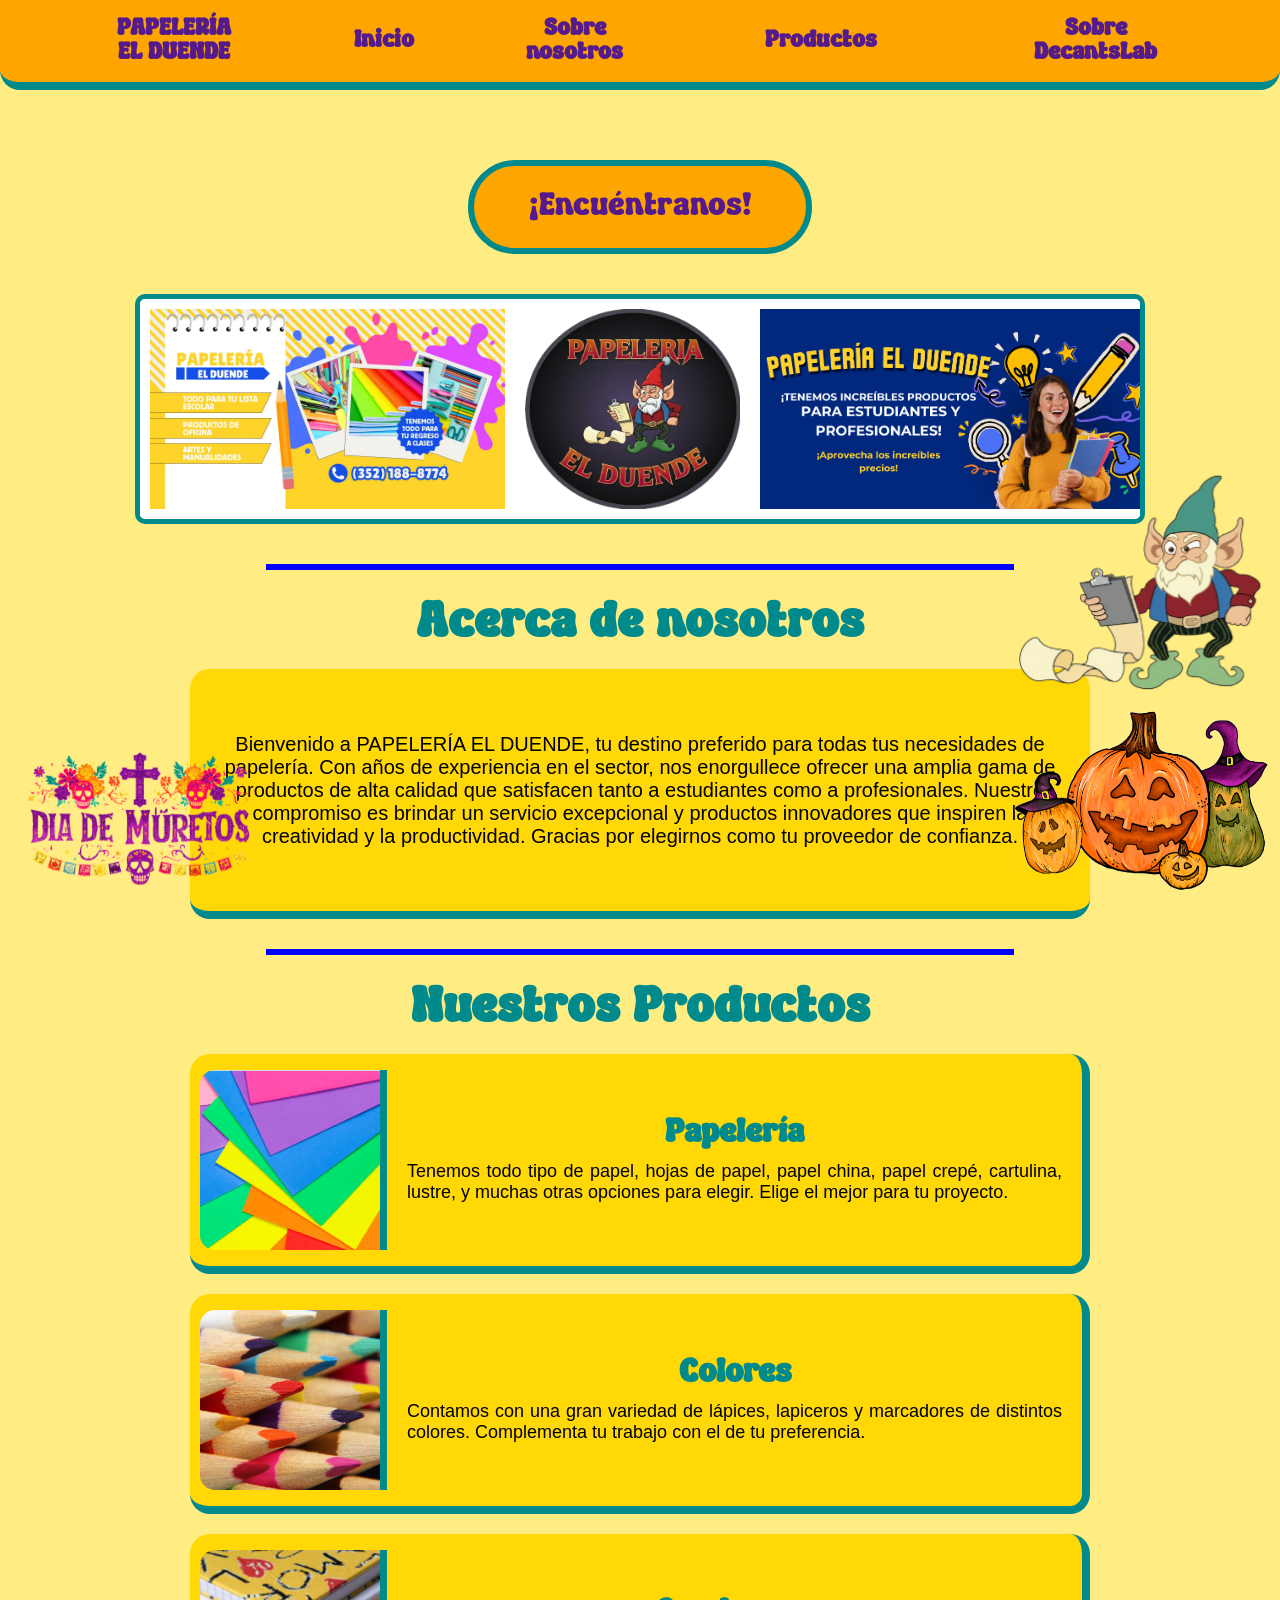
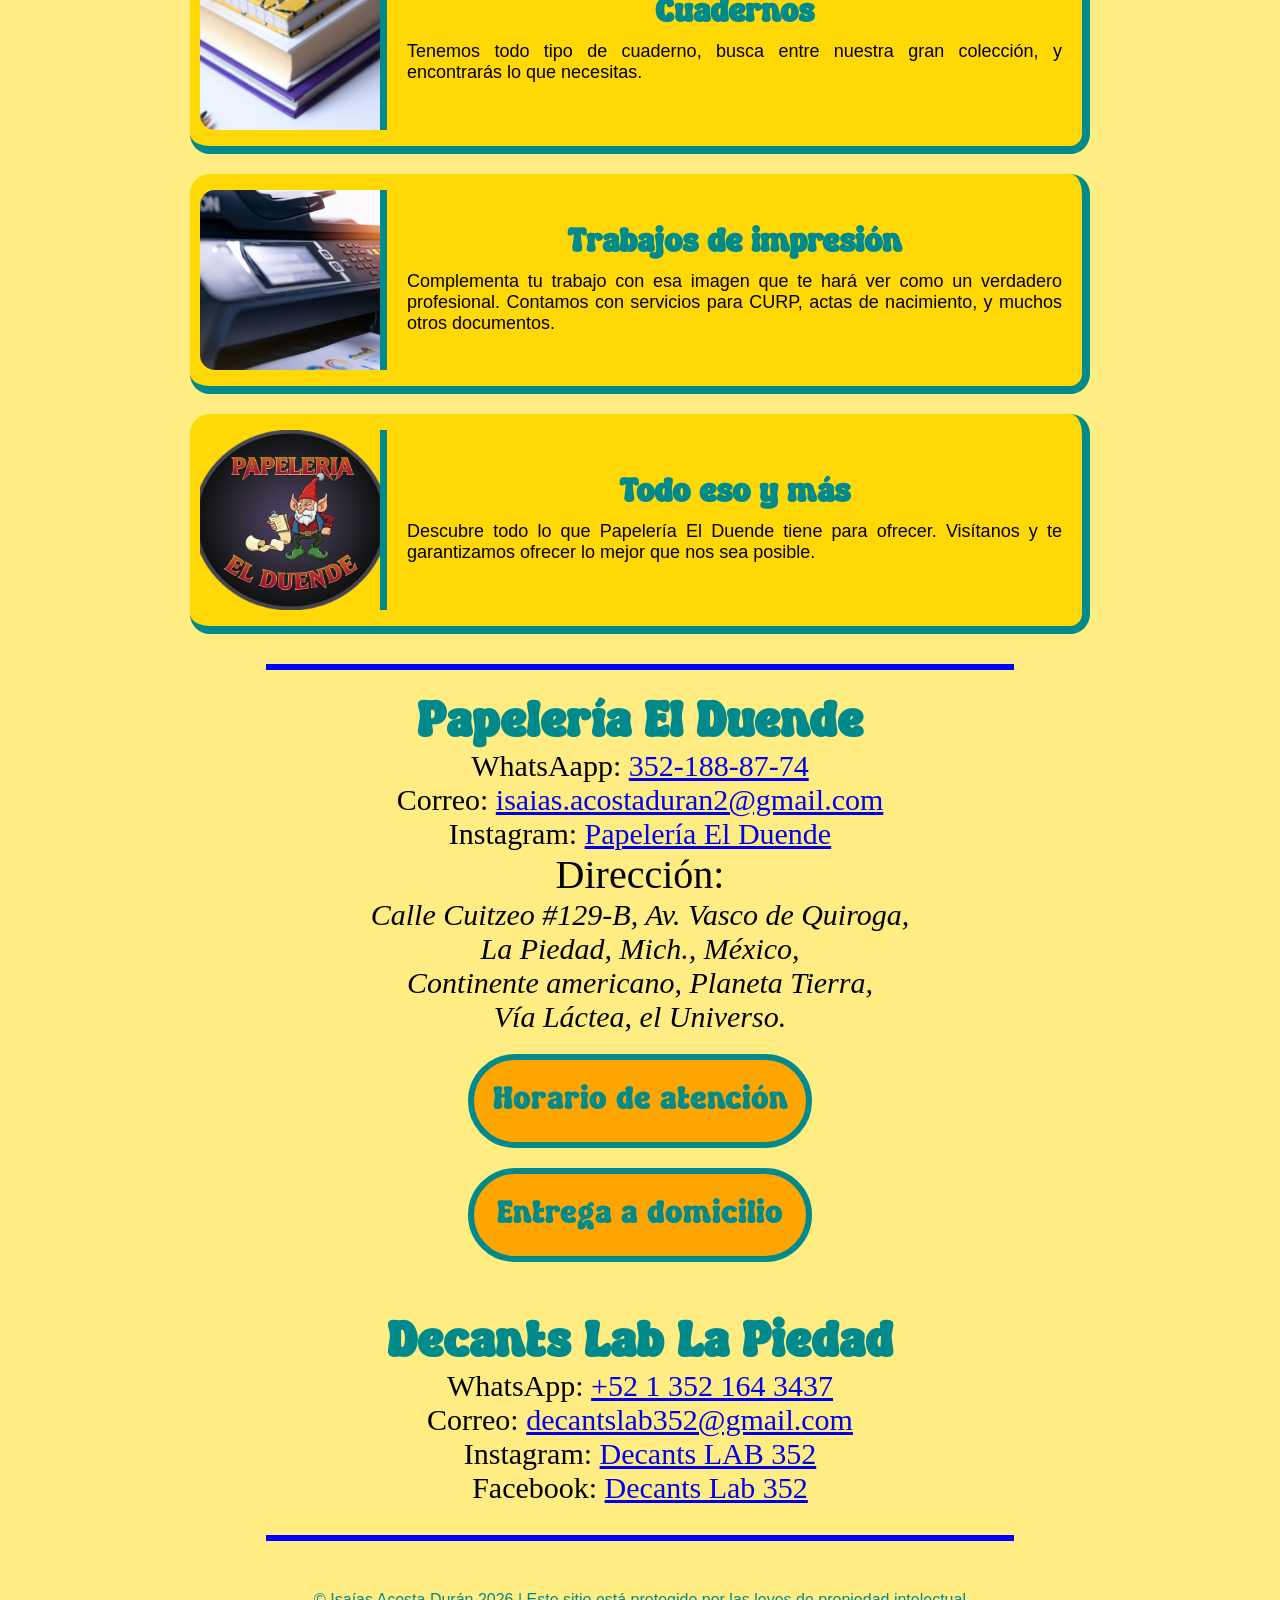
==== commit 50a92486: "Add files via upload" ====
--- a/index.html
+++ b/index.html
@@ -117,20 +117,15 @@
             <p class="con-txt">Instagram: <a href="https://instagram.com/papeleria_el_duende?mdxt=OWU2cTlqbmRoaHdq">Papelería El Duende</a></p>
             <p class="dir">Dirección: <br> <address>Calle Cuitzeo #129-B, Av. Vasco de Quiroga, <br>La Piedad, Mich., México, <br>Continente americano, Planeta Tierra,<br> Vía Láctea, el Universo. </address></p>
             
-            <table>
-                <td>
+            
+                
                     <div class="boton3">
                         <a href="contacto.html">Horario de atención</a>
                     </div>
-                </td>
-                <td>
+            
                     <div class="boton3">
                         <a href="domicilio.html">Entrega a domicilio</a>
                     </div>
-                </td>
-            </table>
-        </div>
-
         <br>
 
         <div align="center">
--- a/styles.css
+++ b/styles.css
@@ -17,6 +17,7 @@
 body {
     background-color: #FFEC82;
     padding-top: 140px; /* Evita que el contenido quede detrás del header fijo */
+    min-width: 100vw;
     min-height: 100vh;
     box-sizing: border-box;
     display: flex;
@@ -45,6 +46,13 @@
     padding: 10px;
 }
 
+.deco img {
+    width: 100%;
+    height: auto;
+    top: 180px;
+    
+}
+
 .nav-table {
     width: 100%;
     max-width: 1200px;
@@ -98,7 +106,7 @@
 /* ---------- Botones ---------- */
 .boton,
 .boton3 {
-    width: 200px;
+    width: 300px;
     height: auto;
     min-height: 50px;
     background-color: orange;
@@ -305,32 +313,19 @@
 
 /* ---------- Imágenes decorativas (calabaza y muertos) ---------- */
 .pumpkin,
-.muertos {
-    position: fixed;
-    bottom: 10px;
-    z-index: 10;
-    pointer-events: none; /* deja pasar los clics a lo que está debajo */
-}
-
+.muertos,
 .logo {
     position: fixed;
-    bottom: 18%;
     z-index: 10;
     pointer-events: none;
 }
 
-.pumpkin { right: 10px; }
-.muertos { left: 10px; }
-.logo { right: 10px;}
+.pumpkin { bottom: 10px; right: 10px; }
+.muertos { bottom: 10px; left: 10px; }
+.logo    { bottom: 23%;  right: 10px; } 
 
 .pumpkin img,
-.muertos img {
-    display: block;
-    width: 20vw;
-    max-width: 300px;
-    height: auto;
-}
-
+.muertos img,
 .logo img {
     display: block;
     width: 20vw;
@@ -425,7 +420,14 @@
     .pumpkin img,
     .muertos img,
     .logo img {
-        width: 22vw;
+        width: 25vw;
         max-width: 110px;
     }
+    .logo {
+        bottom: 80px; /* sobre la calabaza, sin encimarse */
+    }
+    .logo,
+    .pumpkin {
+        right: 50%;
+    }
 }
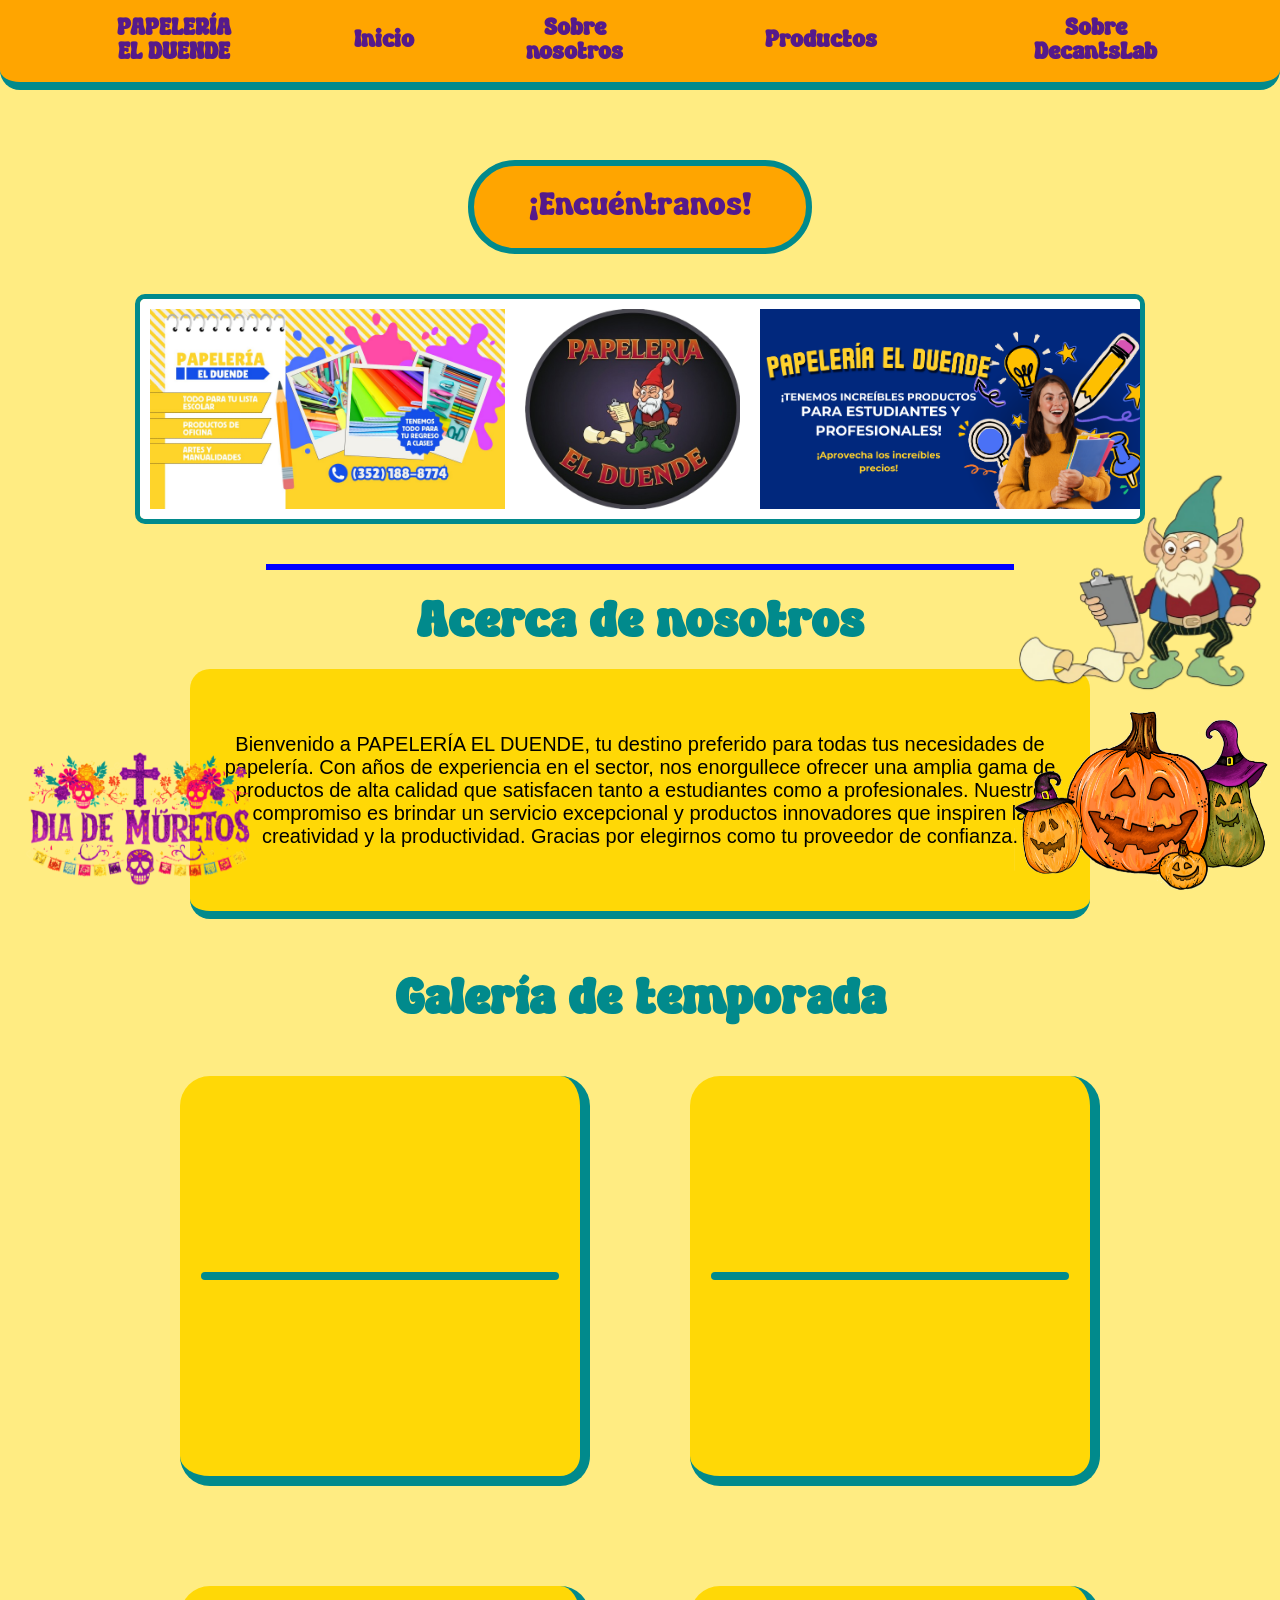
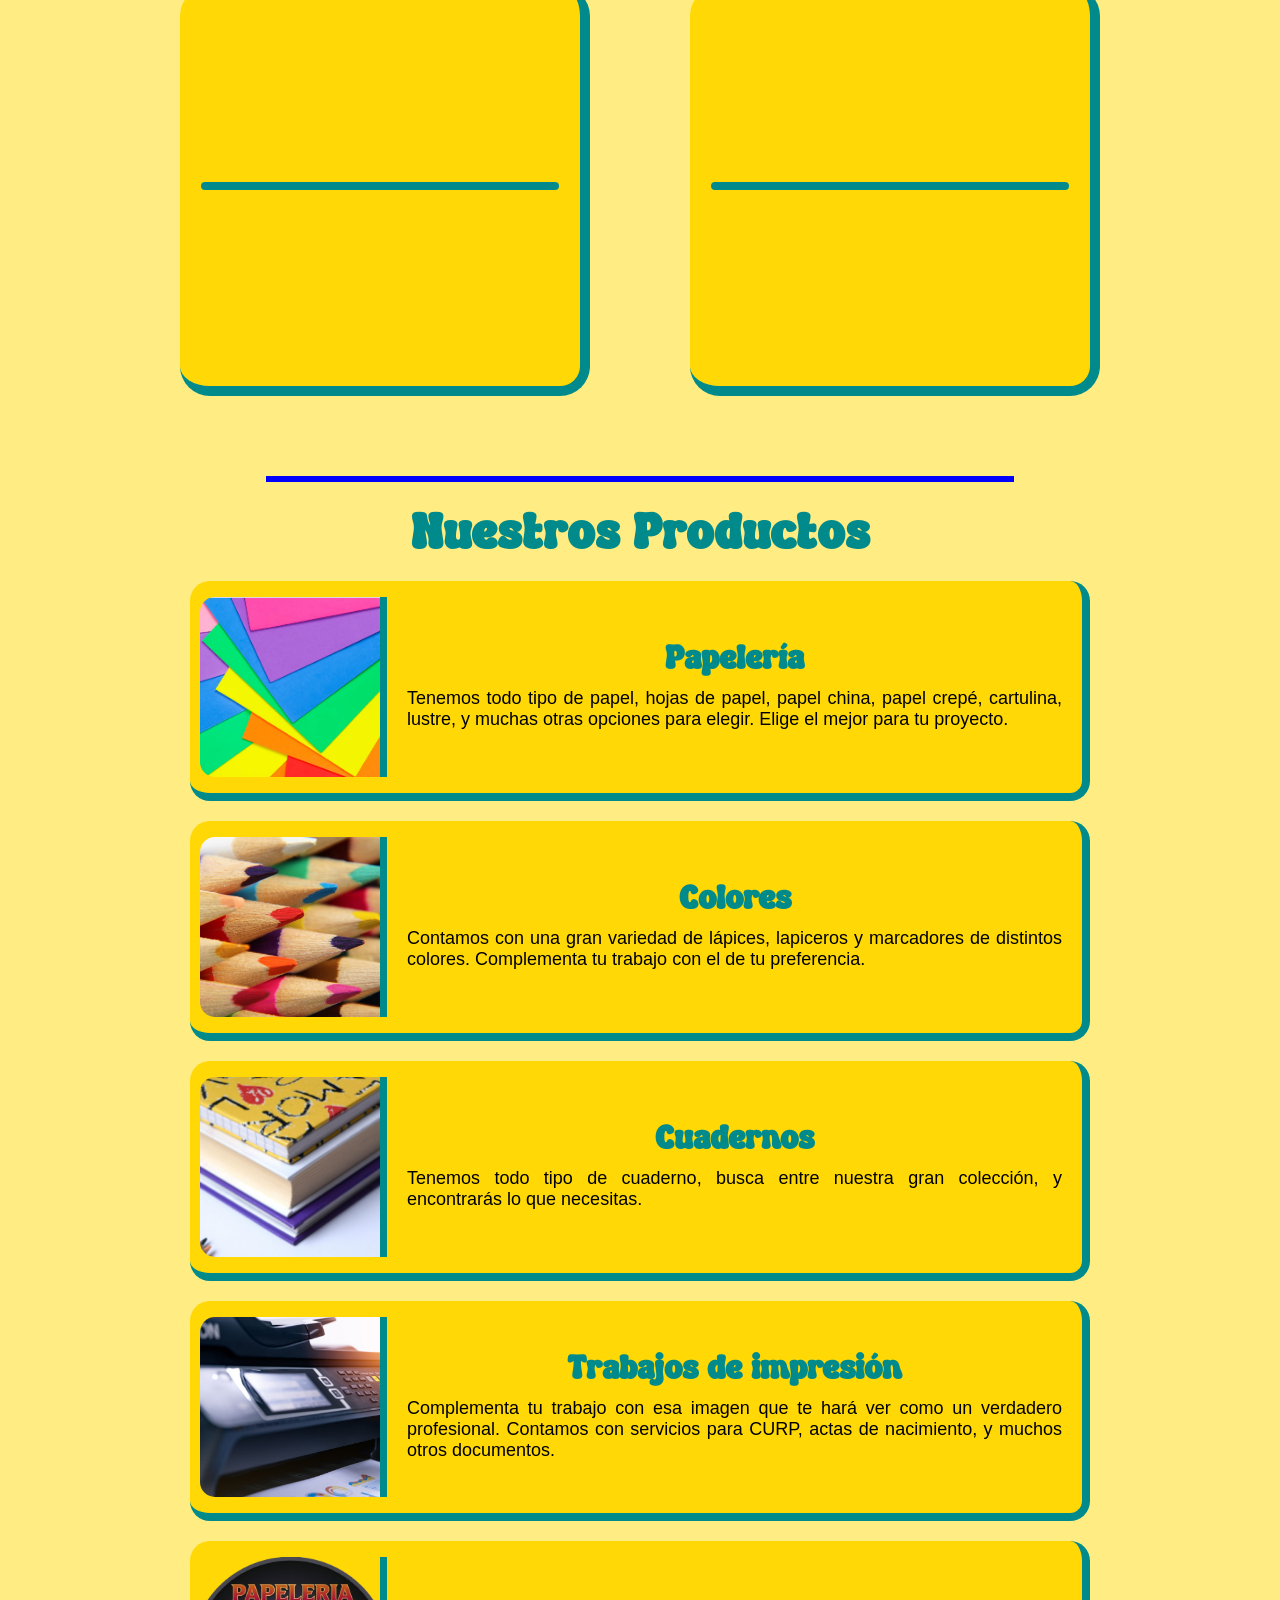
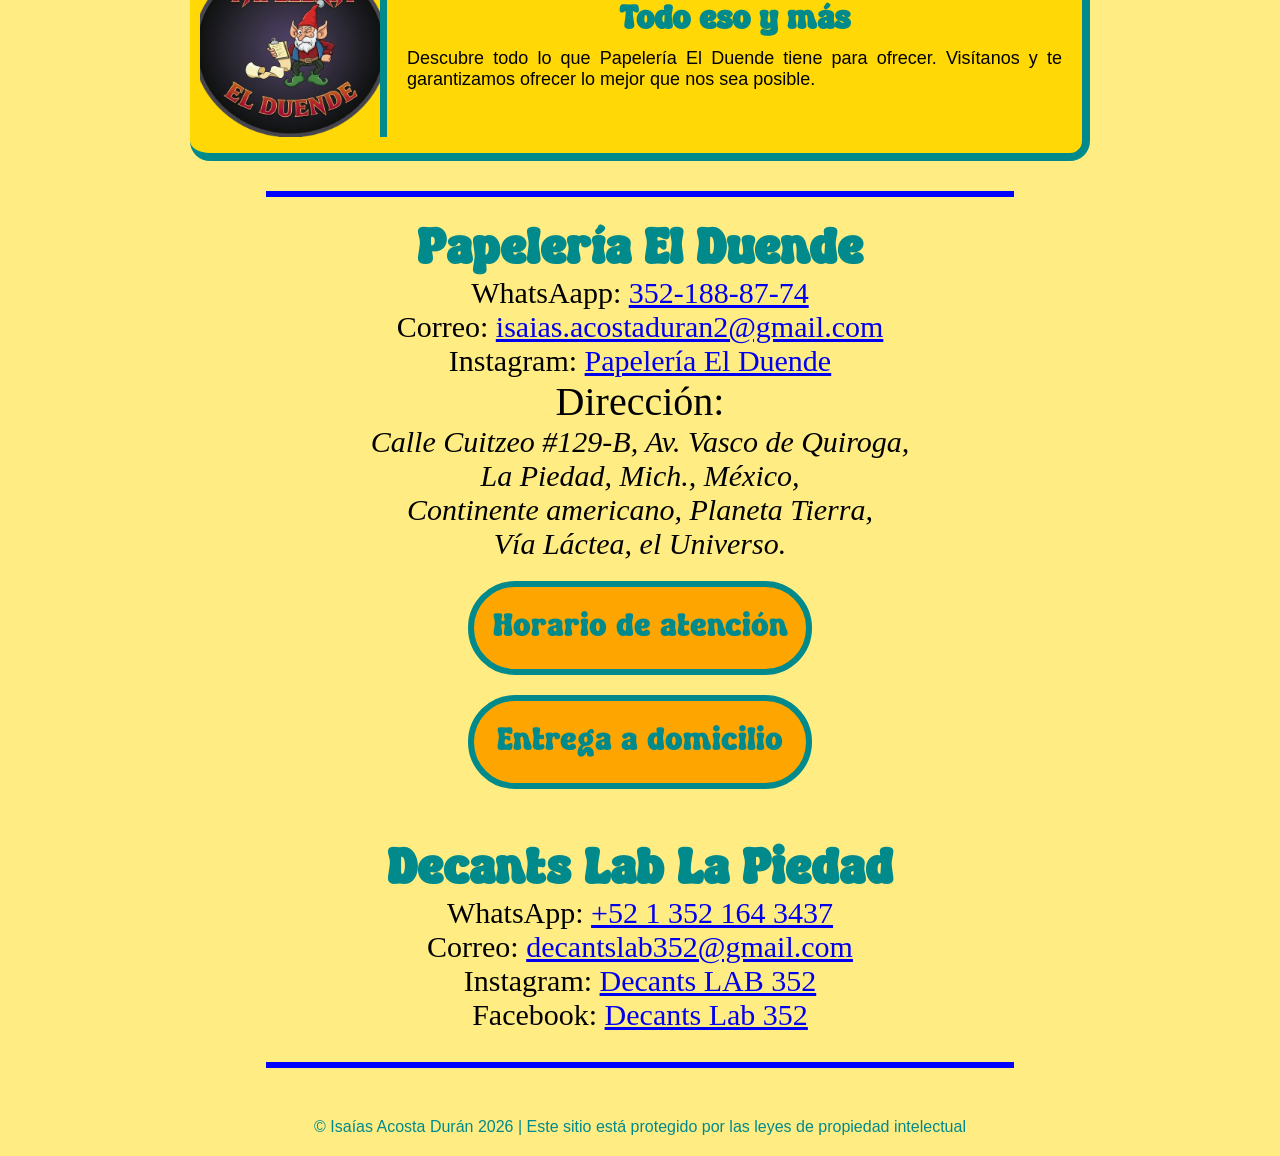
==== commit 0db0439a: "Add files via upload" ====
--- a/index.html
+++ b/index.html
@@ -64,6 +64,28 @@
         <div class="cuadro1">
             <p id="productos">Bienvenido a PAPELERÍA EL DUENDE, tu destino preferido para todas tus necesidades de papelería. Con años de experiencia en el sector, nos enorgullece ofrecer una amplia gama de productos de alta calidad que satisfacen tanto a estudiantes como a profesionales. Nuestro compromiso es brindar un servicio excepcional y productos innovadores que inspiren la creatividad y la productividad. Gracias por elegirnos como tu proveedor de confianza.</p>
         </div>
+
+        <br>
+        <h1>Galería de temporada</h1>
+        <section class="galeria">
+            
+
+            <div class="marco">
+                <img src="altar.jpg" alt="">
+            </div>
+
+            <div class="marco">
+                <img src="mascaras1.jpg" alt="">
+            </div>
+
+            <div class="marco">
+                <img src="supanochil.jpg" alt="">
+            </div>
+
+            <div class="marco">
+                <img src="mascaras2.jpg" alt="">
+            </div>
+        </section>
         <hr>
 
         <h1>Nuestros Productos</h1>
@@ -154,5 +176,8 @@
         <footer>
             <p class="derechos">© Isaías Acosta Durán 2026 | Este sitio está protegido por las leyes de propiedad intelectual</p>
         </footer>
+
+        <script data-goatcounter="https://papeleriaelduende.goatcounter.com/count"
+        async src="//gc.zgo.at/count.js"></script>
     </body>
 </html>
--- a/styles.css
+++ b/styles.css
@@ -420,14 +420,45 @@
     .pumpkin img,
     .muertos img,
     .logo img {
-        width: 25vw;
-        max-width: 110px;
+        width: 30vw;
+        max-width: 150px;
     }
     .logo {
         bottom: 80px; /* sobre la calabaza, sin encimarse */
     }
     .logo,
     .pumpkin {
-        right: 50%;
-    }
+        right: 8%;
+    }
+}
+
+.temporada {
+    color: #018A8C;
+}
+
+.galeria {
+    justify-content: center;
+    display: flex;
+    flex-wrap: wrap;
+}
+
+.marco {
+    display: flex;
+    justify-content: center;
+    align-items: center;
+    margin: 50px;
+    width: 400px;
+    height: 400px;
+    background-color: #FFD806;
+    border-radius: 30px;
+    border-bottom: 10px solid #018A8C;
+    border-right: 10px solid #018A8C;
+}
+
+.marco img {
+    width: 350px;
+    height: auto;
+    border-radius: 20px;
+    border-top: 8px solid #018A8C;
+    border-left: 8px solid #018A8C;
 }
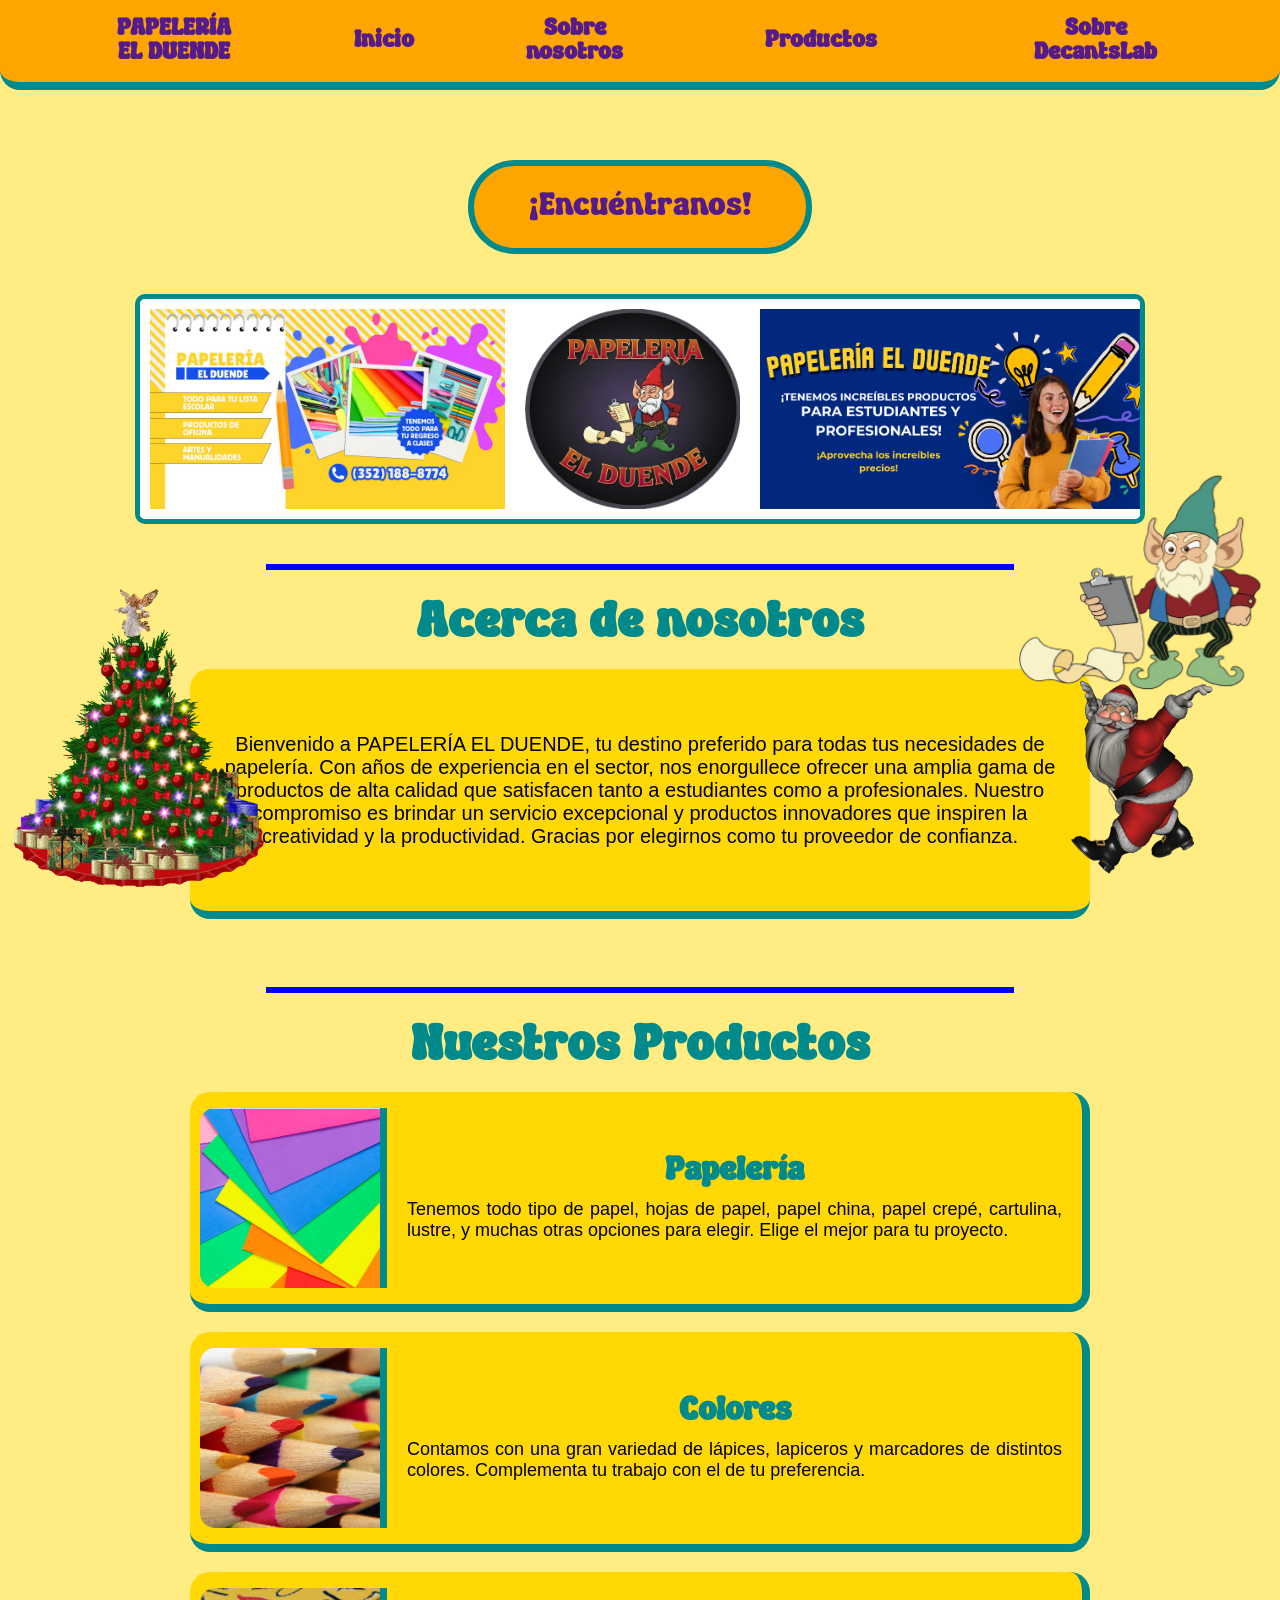
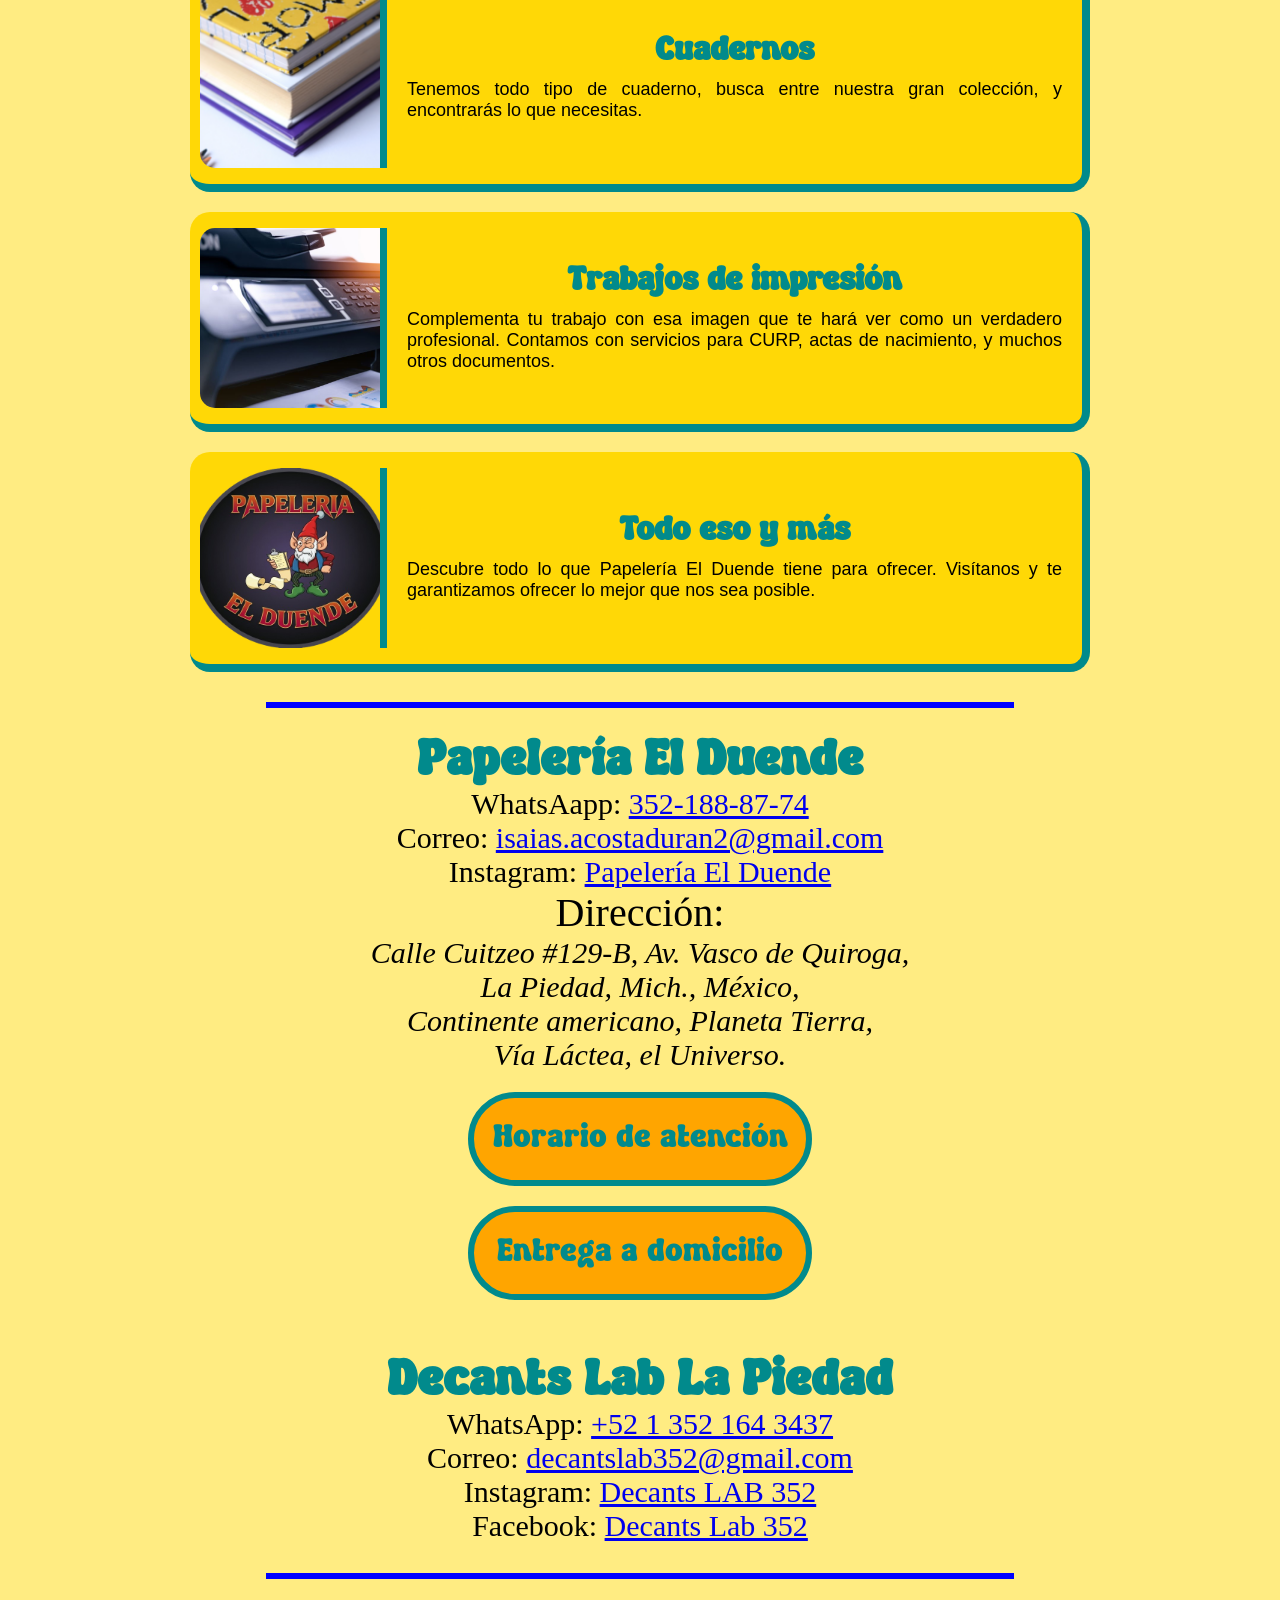
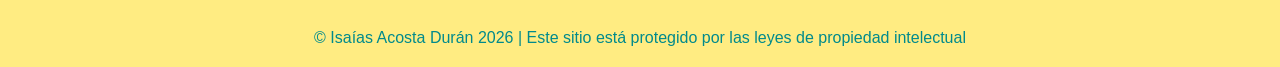
==== commit 21b72f91: "Add files via upload" ====
--- a/index.html
+++ b/index.html
@@ -66,7 +66,7 @@
         </div>
 
         <br>
-        <h1>Galería de temporada</h1>
+        <!-- <h1>Galería de temporada</h1>
         <section class="galeria">
             
 
@@ -85,7 +85,7 @@
             <div class="marco">
                 <img src="mascaras2.jpg" alt="">
             </div>
-        </section>
+        </section> -->
         <hr>
 
         <h1>Nuestros Productos</h1>
@@ -165,11 +165,11 @@
         </div>
 
         <div class="pumpkin">
-            <img src="image1.png" alt="">
+            <img src="santa-claus-58.gif" alt="" type="image/gif">
         </div>
 
         <div class="muertos">
-            <img src="image.png" alt="">
+            <img src="arbol-navidad.gif" alt="">
         </div>
     </main>
 
--- a/styles.css
+++ b/styles.css
@@ -437,28 +437,49 @@
 }
 
 .galeria {
-    justify-content: center;
-    display: flex;
+    display: flex;
+    justify-content: center;
     flex-wrap: wrap;
+    gap: 20px; /* Reemplaza el margen fijo para mejor distribución */
 }
 
 .marco {
     display: flex;
     justify-content: center;
     align-items: center;
-    margin: 50px;
-    width: 400px;
-    height: 400px;
+    margin: 15px; /* Margen más pequeño para móviles */
+    width: 100%;
+    max-width: 400px; /* No pasa de 400px en pantallas grandes */
+    height: auto;
+    aspect-ratio: 1 / 1; /* Mantiene el cuadro perfectamente cuadrado */
     background-color: #FFD806;
     border-radius: 30px;
     border-bottom: 10px solid #018A8C;
     border-right: 10px solid #018A8C;
+    box-sizing: border-box;
 }
 
 .marco img {
-    width: 350px;
+    width: 85%; /* Se adapta dinámicamente al tamaño del marco */
     height: auto;
     border-radius: 20px;
     border-top: 8px solid #018A8C;
     border-left: 8px solid #018A8C;
+    box-sizing: border-box;
+}
+
+/* Opcional: Ajustes extra para celulares muy pequeños */
+@media (max-width: 480px) {
+    .marco {
+        margin: 10px 5px;
+        border-bottom-width: 6px;
+        border-right-width: 6px;
+        border-radius: 20px;
+    }
+    
+    .marco img {
+        border-top-width: 5px;
+        border-left-width: 5px;
+        border-radius: 12px;
+    }
 }
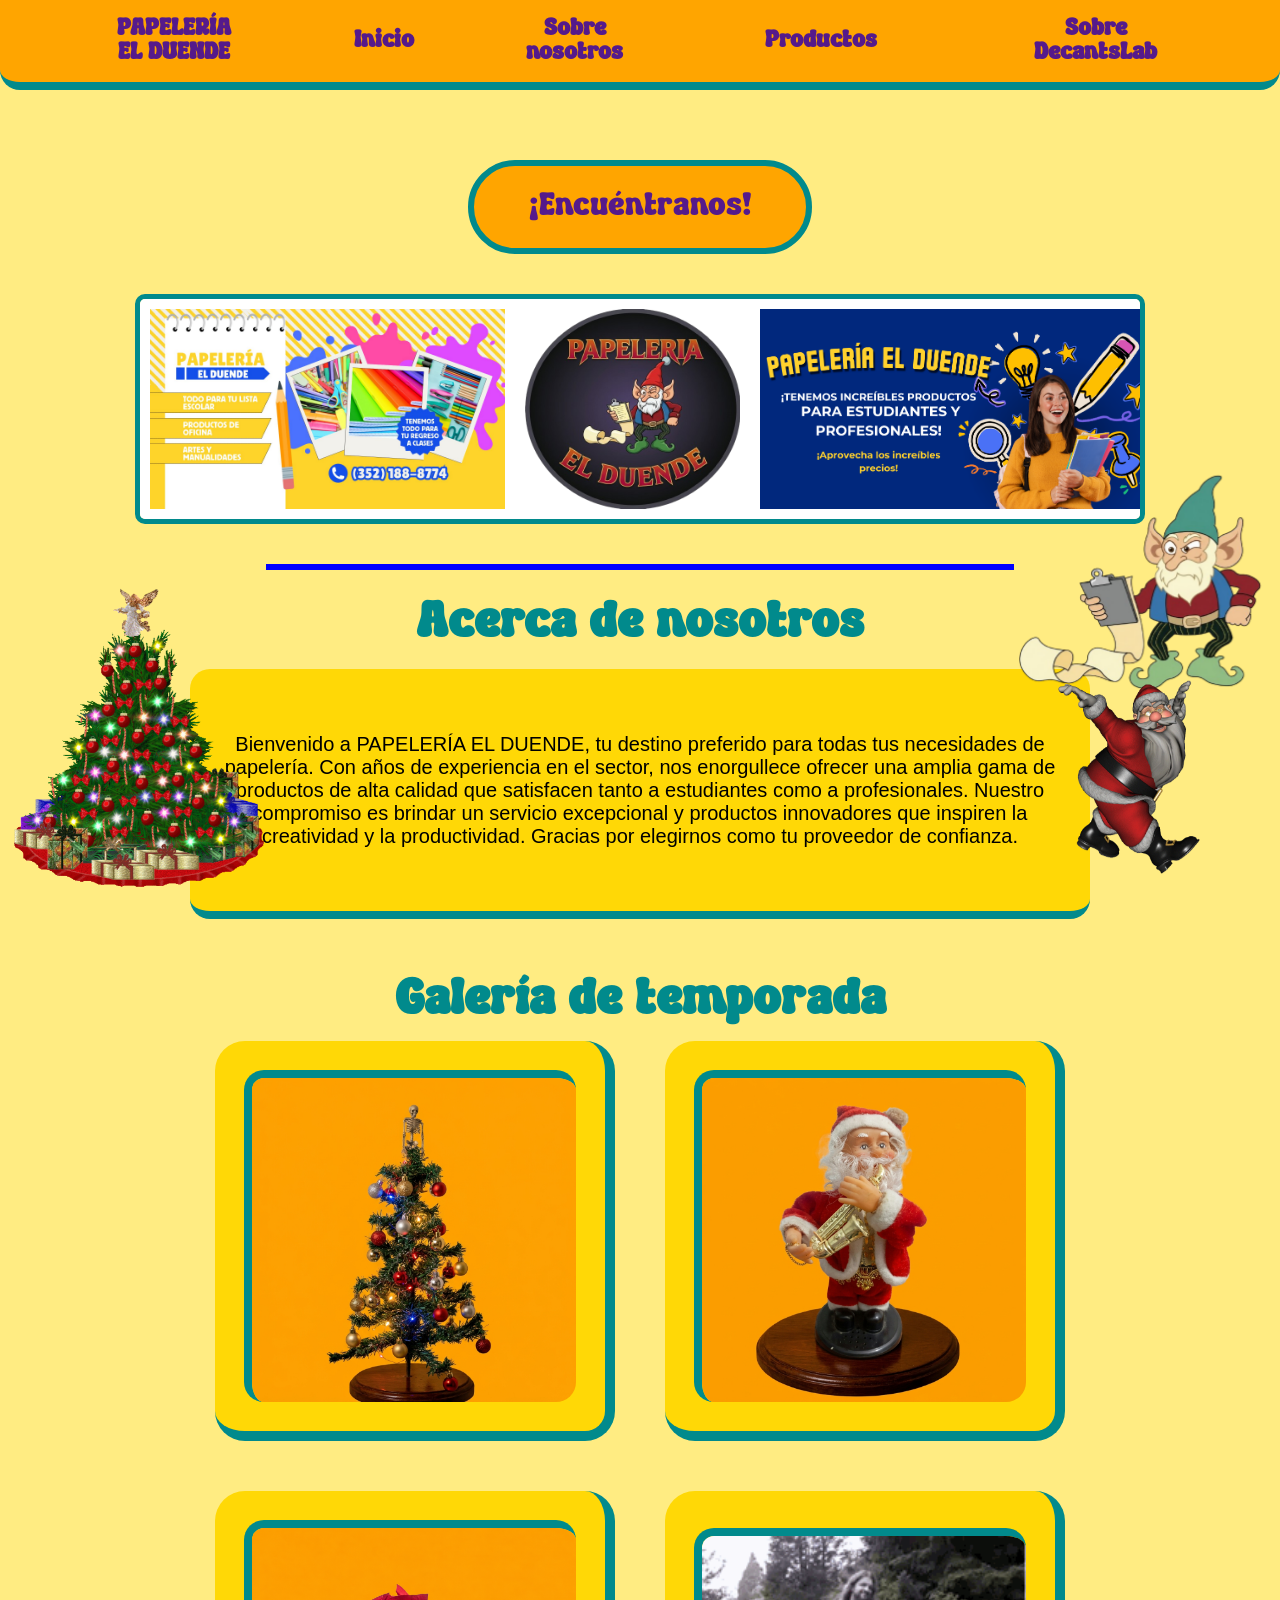
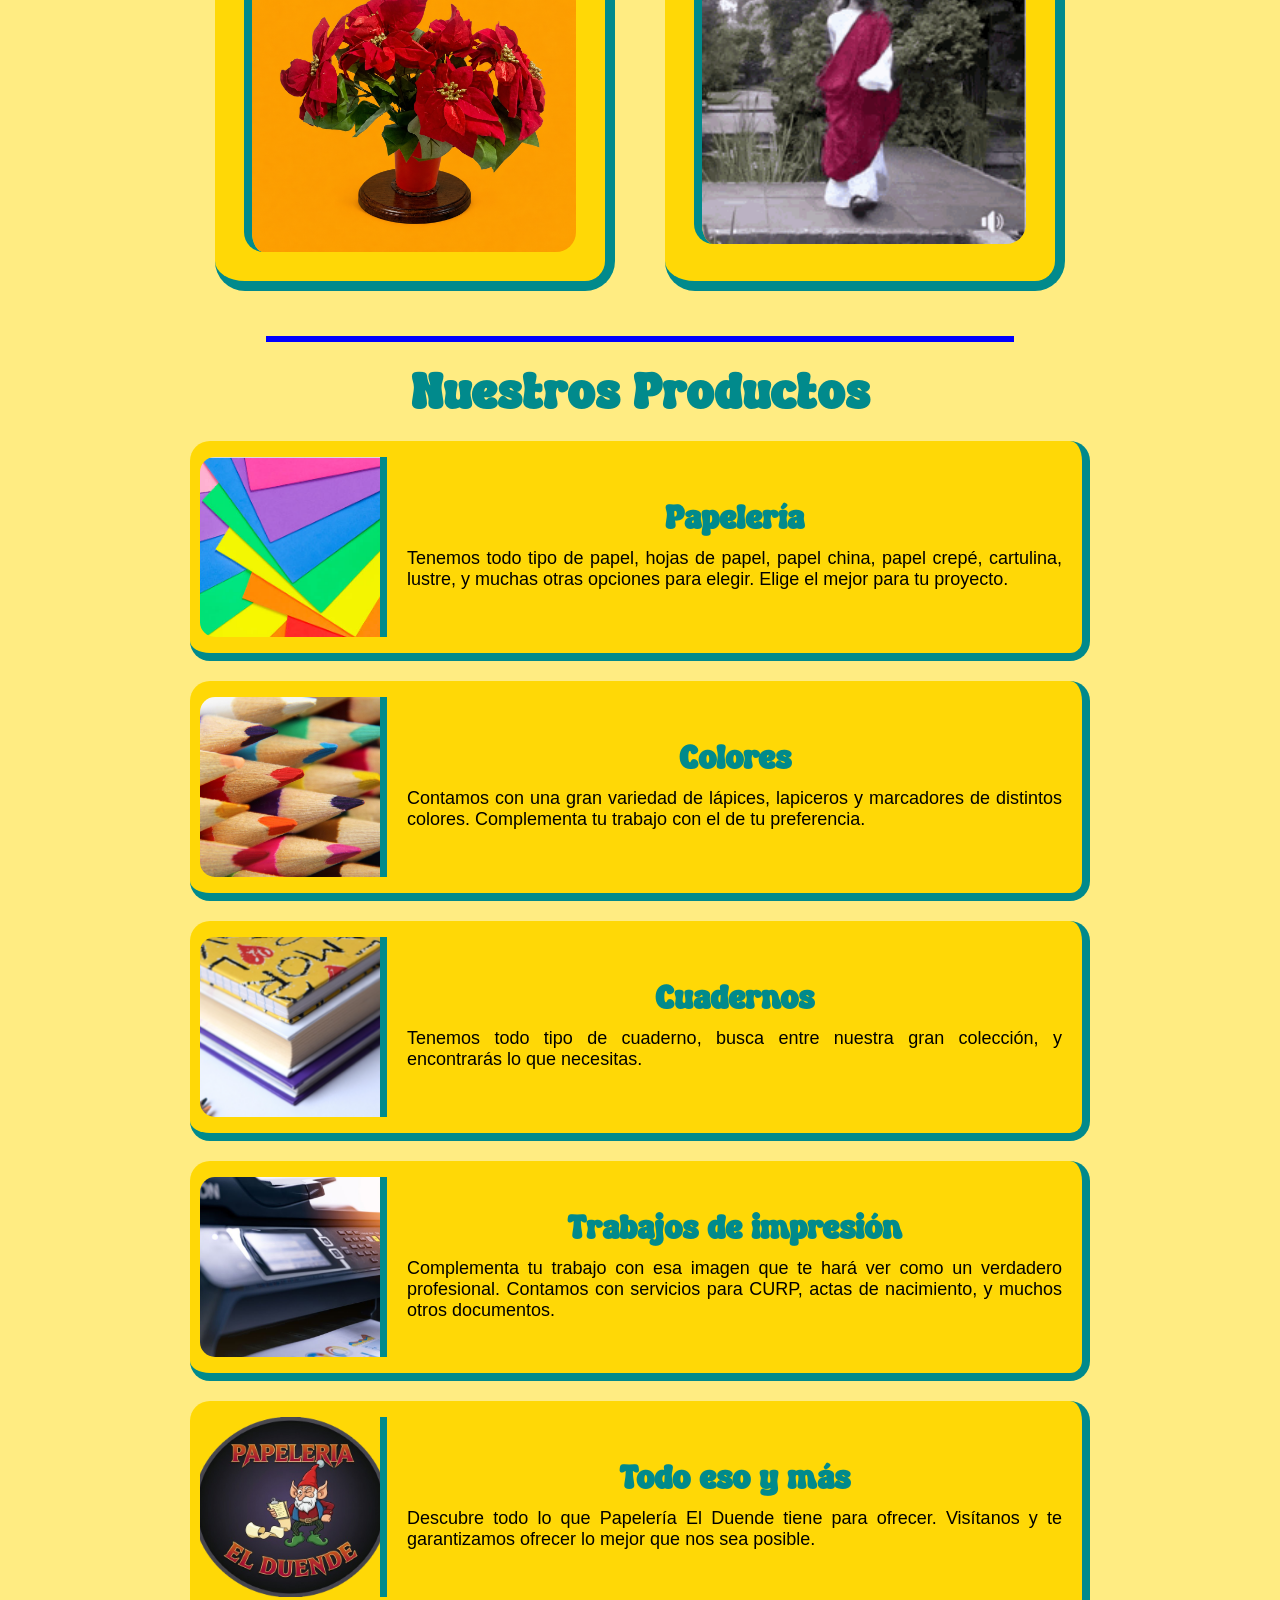
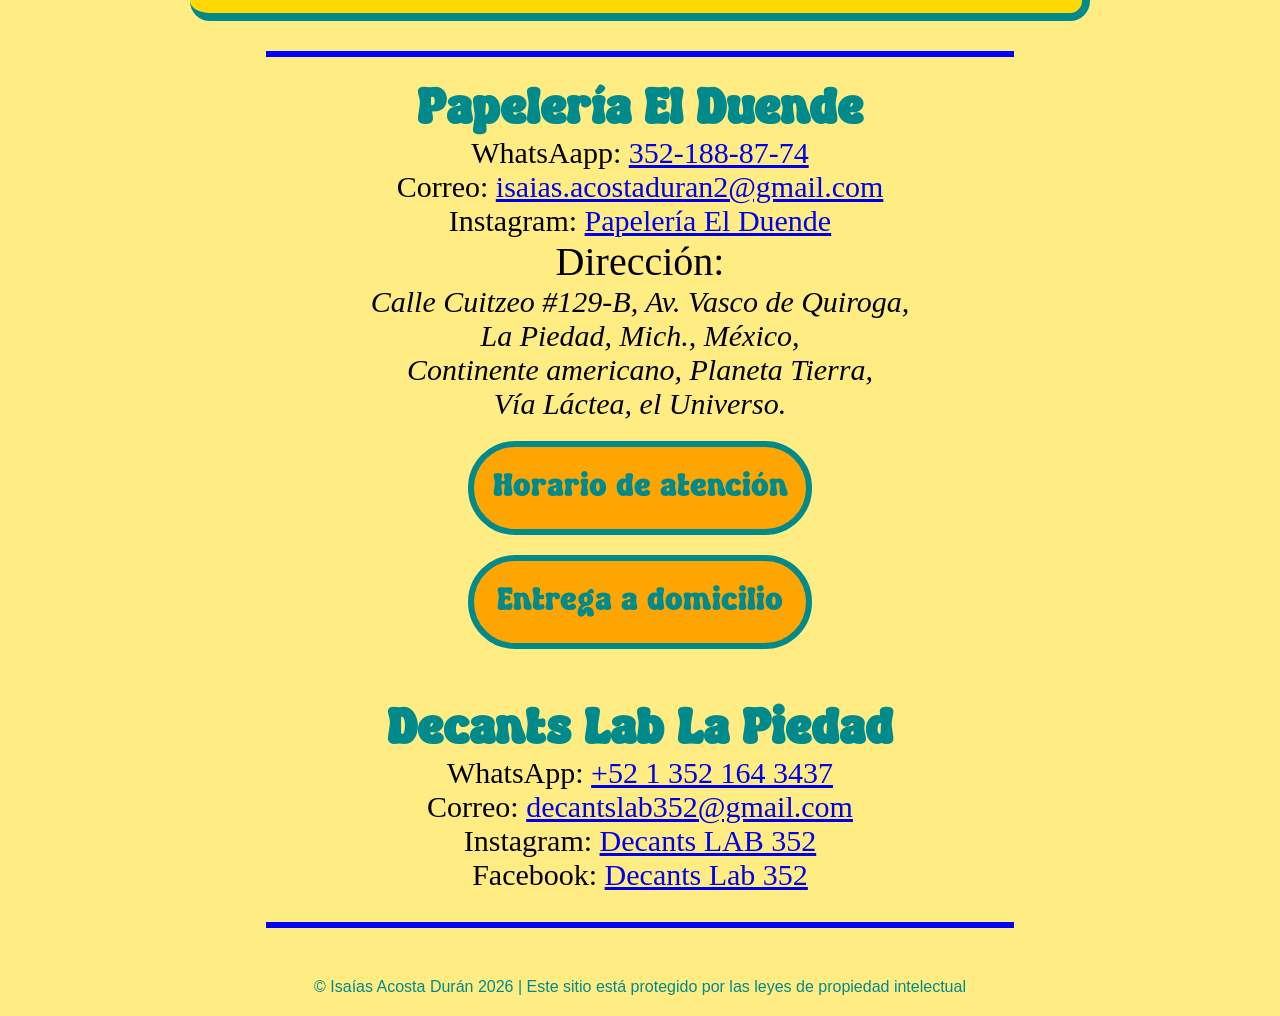
==== commit 5047299d: "Add files via upload" ====
--- a/index.html
+++ b/index.html
@@ -66,26 +66,26 @@
         </div>
 
         <br>
-        <!-- <h1>Galería de temporada</h1>
+        <h1>Galería de temporada</h1>
         <section class="galeria">
             
 
             <div class="marco">
-                <img src="altar.jpg" alt="">
+                <img src="arbol-troy.jpg" alt="">
             </div>
 
             <div class="marco">
-                <img src="mascaras1.jpg" alt="">
+                <img src="el-panzón.jpg" alt="">
             </div>
 
             <div class="marco">
-                <img src="supanochil.jpg" alt="">
+                <img src="buenas-noches.png" alt="">
             </div>
 
             <div class="marco">
-                <img src="mascaras2.jpg" alt="">
+                <img src="jesus-dancing.gif" alt="">
             </div>
-        </section> -->
+        </section>
         <hr>
 
         <h1>Nuestros Productos</h1>
